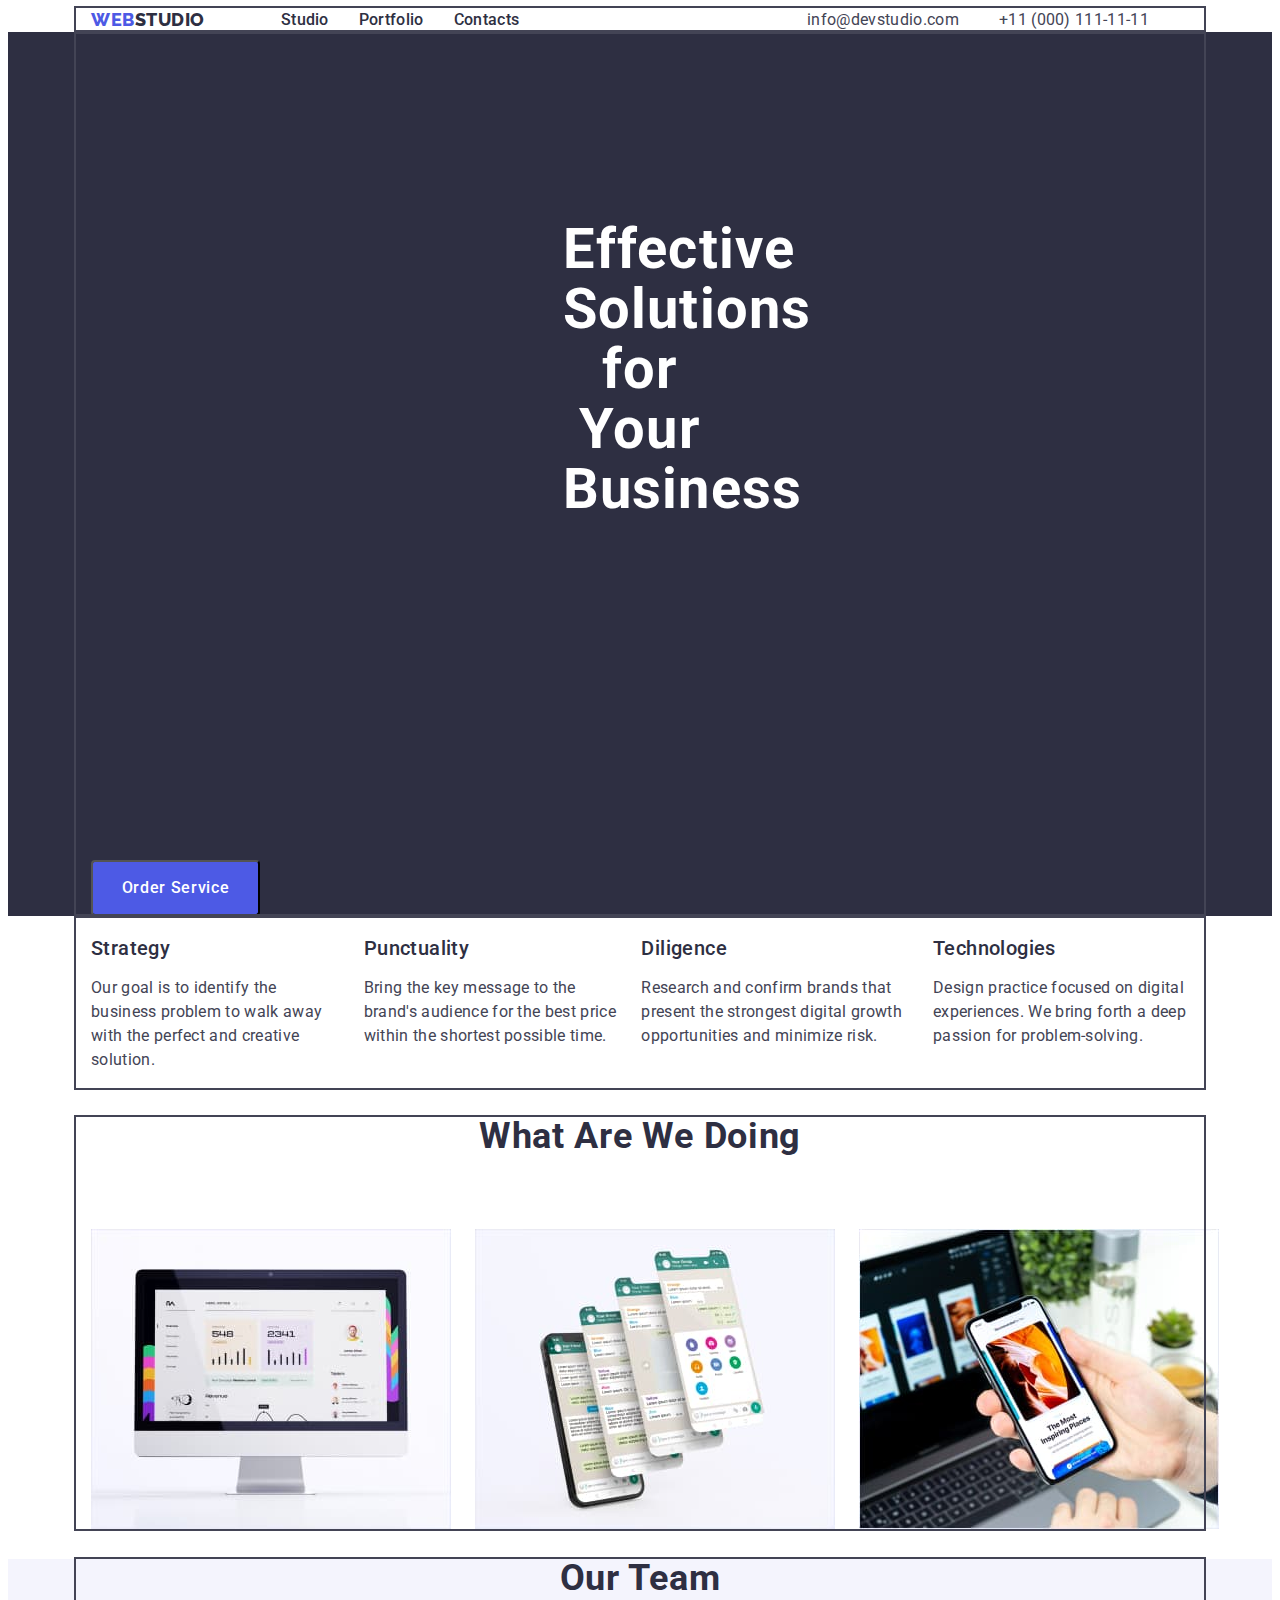
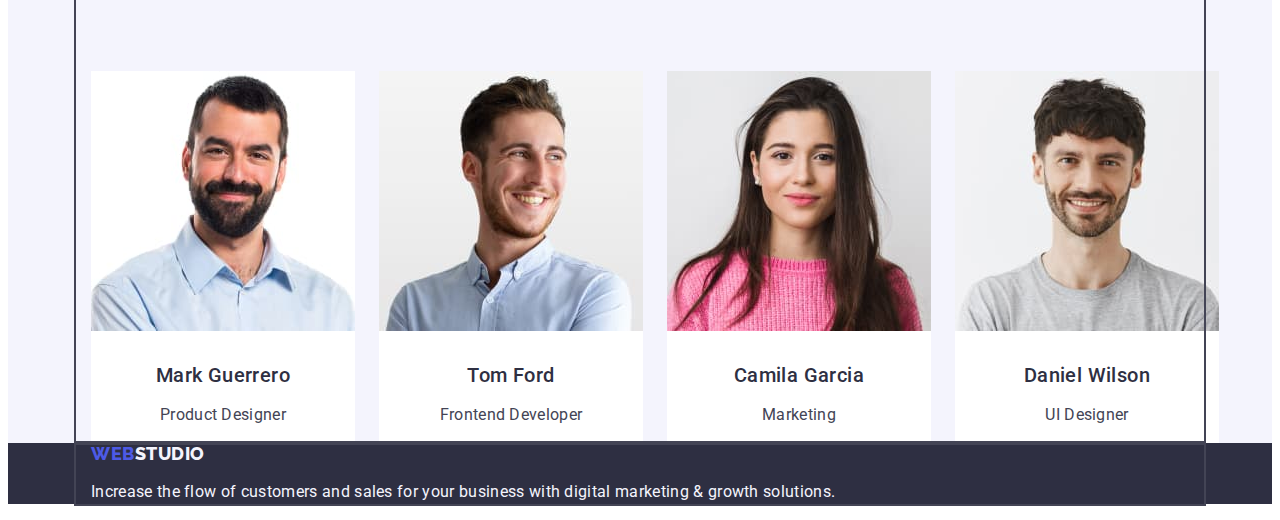
==== index.html @ ecfdef07 "hw-3" ====
<!DOCTYPE html>
<html lang="en">
  <head>
    <meta charset="UTF-8" />
    <meta http-equiv="X-UA-Compatible" content="IE=edge" />
    <meta name="viewport" content="width=device-width, initial-scale=1.0" />
    <title>webstudio</title>
    <link rel="preconnect" href="https://fonts.googleapis.com" />
    <link rel="preconnect" href="https://fonts.gstatic.com" crossorigin />
    <link
      href="https://fonts.googleapis.com/css2?family=Raleway:wght@800&family=Roboto:wght@400;500;700&display=swap"
      rel="stylesheet"
    />
    <link rel="stylesheet" href="./css/styles.css" />
  </head>
  <body>
    <header class="header">
      <div class="container header-container" style="display: flex">
        <nav style="display: flex">
          <a class="logo-left link" href="./index.html"
            >Web<span class="logo-right">Studio</span></a
          >
          <ul class="header-list list" style="display: flex">
            <li>
              <a class="navigation-link link" href="./index.html">Studio</a>
            </li>
            <li>
              <a class="navigation-link link" href="./portfolio.html"
                >Portfolio</a
              >
            </li>
            <li><a class="navigation-link link" href="">Contacts</a></li>
          </ul>
        </nav>
        <address class="mail">
          <ul class="list" style="display: flex">
            <li>
              <a class="mail-link link" href="mailto:info@devstudio.com"
                >info@devstudio.com</a
              >
            </li>
            <li>
              <a class="mail-link link" href="tel:+110001111111"
                >+11 (000) 111-11-11</a
              >
            </li>
          </ul>
        </address>
      </div>
    </header>

    <main>
      <section class="hero">
        <div class="container">
          <h1 class="hero-heading">Effective Solutions for Your Business</h1>
          <button type="button" class="hero-btn">Order Service</button>
        </div>
      </section>
      <section>
        <div class="container">
          <h2 hidden class="advantages-title">advantage</h2>
          <ul class="advantages-list list">
            <li>
              <h3 class="advantages-heading">Strategy</h3>
              <p class="advantages-text">
                Our goal is to identify the business problem to walk away with
                the perfect and creative solution.
              </p>
            </li>
            <li>
              <h3 class="advantages-heading">Punctuality</h3>
              <p class="advantages-text">
                Bring the key message to the brand's audience for the best price
                within the shortest possible time.
              </p>
            </li>
            <li>
              <h3 class="advantages-heading">Diligence</h3>
              <p class="advantages-text">
                Research and confirm brands that present the strongest digital
                growth opportunities and minimize risk.
              </p>
            </li>
            <li>
              <h3 class="advantages-heading">Technologies</h3>
              <p class="advantages-text">
                Design practice focused on digital experiences. We bring forth a
                deep passion for problem-solving.
              </p>
            </li>
          </ul>
        </div>
      </section>
      <section>
        <div class="container">
          <h2 class="product-heading">What are we doing</h2>
          <ul class="list product-list">
            <li>
              <img src="./images/img1.jpg" alt="website account" width="360" />
            </li>
            <li>
              <img src="./images/img2.jpg" alt="chat in telegram" width="360" />
            </li>
            <li>
              <img src="./images/img3.jpg" alt="mobile app" width="360" />
            </li>
          </ul>
        </div>
      </section>
      <section class="specialist-title">
        <div class="container">
          <h2 class="specialist-heading">Our Team</h2>
          <ul class="list specialist-team">
            <li class="specialist-list">
              <img src="./images/foto1.jpg" alt="Studio employee" width="264" />
              <h3 class="specialist-subheading">Mark Guerrero</h3>
              <p class="specialist-text">Product Designer</p>
            </li>
            <li class="specialist-list">
              <img src="./images/foto2.jpg" alt="Studio employee" width="264" />
              <h3 class="specialist-subheading">Tom Ford</h3>
              <p class="specialist-text">Frontend Developer</p>
            </li>
            <li class="specialist-list">
              <img src="./images/foto3.jpg" alt="Studio employee" width="264" />
              <h3 class="specialist-subheading">Camila Garcia</h3>
              <p class="specialist-text">Marketing</p>
            </li>
            <li class="specialist-list">
              <img src="./images/foto4.jpg" alt="Studio employee" width="264" />
              <h3 class="specialist-subheading">Daniel Wilson</h3>
              <p class="specialist-text">UI Designer</p>
            </li>
          </ul>
        </div>
      </section>
    </main>
    <footer class="footer">
      <div class="container">
        <a class="logo-left link" href="./index.html"
          >Web<span class="logo-right-footer">Studio</span></a
        >
        <p class="footer-text">
          Increase the flow of customers and sales for your business with
          digital marketing & growth solutions.
        </p>
      </div>
    </footer>
  </body>
</html>
---- css/styles.css ----
*{
  box-sizing: border-box;
}
:root {
  --text-color: #2e2f42;
  --second-text-color: #4d5ae5;
  --body-text-color: #434455;
  --white-color: #ffffff;
  --second-white-color: #f4f4fd;
  --link-color: #404bbf;
}

body {
  font-family: "Roboto", sans-serif;
  color: #434455;
  background-color: var(--white-color);
}

p, h1, h2, h3, {
  margin: 0;
}

ul, ol{
  margin: 0;
  padding: 0;
}

img{
  display: block;
}


.list {
  list-style: none;
}

.link {
  text-decoration: none;
}

.container{
width: 1128px;
padding-left: 15px;
padding-right: 15px;
margin: 0 auto;
outline: 2px solid;
}

.header-container{
  display: flex;
}

.logo-left {
  font-family: "Raleway", sans-serif;
  font-weight: 800;
  font-size: 18px;
  line-height: 1.17;
  display: flex;
  align-items: center;
  letter-spacing: 0.03em;
  text-transform: uppercase;
  color: var(--second-text-color);
  margin-right: 76px;
}

.logo-right {
  font-family: "Raleway", sans-serif;
  font-weight: 800;
  font-size: 18px;
  line-height: 1.17;
  display: flex;
  align-items: center;
  letter-spacing: 0.03em;
  text-transform: uppercase;
  color: var(--text-color);
}

.header-list{
gap: 30px;

}

.navigation-link {
  font-weight: 500;
  font-size: 16px;
  line-height: 1.5;
  letter-spacing: 0.02em;
  color: var(--text-color);
  
}

.navigation-link:focus,
.navigation-link:hover {
  color: var(--link-color);
}

.mail {
  font-style: normal;
  margin-left: auto;
}

.mail-link {
  font-weight: 400;
  font-size: 16px;
  line-height: 1.5;
  letter-spacing: 0.02em;
  color: var(--text-color-body);
  margin-right: 40px;
}

.mail-link:hover,
.mail-link:focus {
  color: var(--link-color);
}

.phone {
  font-weight: 400;
  font-size: 16px;
  line-height: 1.5;
  letter-spacing: 0.02em;
}
.hero {
  background-color: var(--text-color);
}

.hero-heading {
  font-size: 56px;
  line-height: 1.07;
  text-align: center;
  letter-spacing: 0.02em;
  color: var(--white-color);
  margin: 0 auto;
  margin-bottom: 48px;
  padding: 188px 472px 292px;

}

.hero-btn {
  width: 169px;
  height: 56px;
  font-family: inherit;
  font-weight: 500;
  font-size: 16px;
  line-height: 1.5;
  letter-spacing: 0.04em;
  color: var(--white-color);
  align-items: center;
  background: var(--second-text-color);
  cursor: pointer;
  border-radius: 4px;
}

.hero-btn:hover,
.hero-btn:focus {
  background: var(--link-color);
}

.advantages-title {
}

.advantages-list{
  display: flex;
  gap: 24px;
}

.advantages-heading {
  font-weight: 500;
  font-size: 20px;
  line-height: 1.2;
  letter-spacing: 0.02em;
  color: var(--text-color);
  margin-bottom: 8px;
}

.advantages-text {
  font-size: 16px;
  line-height: 1.5;
  letter-spacing: 0.02em;
}

.product-list{
  display: flex;
  gap: 24px;
}

.product-heading {
  font-size: 36px;
  line-height: 1.11;
  text-align: center;
  letter-spacing: 0.02em;
  text-transform: capitalize;
  color: var(--text-color);
  margin-bottom: 72px;
}

.specialist-title {
  background-color: var(--second-white-color);
}

.specialist-team {
  display: flex;
  gap: 24px;
}

.specialist-heading {
  font-size: 36px;
  line-height: 1.11;
  text-align: center;
  letter-spacing: 0.02em;
  text-transform: capitalize;
  color: var(--text-color);
  margin-bottom: 72px;
  background-color: var(--second-white-color);
}

.specialist-list {
  background-color: var(--white-color);
}

.specialist-subheading {
  font-weight: 500;
  font-size: 20px;
  line-height: 1.2;
  text-align: center;
  letter-spacing: 0.02em;
  color: var(--text-color);
  margin-top: 32px;
  margin-bottom: 8px;
}

.specialist-text {
  font-size: 16px;
  line-height: 1.5;
  text-align: center;
  letter-spacing: 0.02em;
}

.footer {
  background-color: var(--text-color);
}

.footer-text {
  font-size: 16px;
  line-height: 1.5;
  letter-spacing: 0.02em;
  color: var(--second-white-color);
  margin-top: 16px;
}

.list-btn {
  font-family: inherit;
  font-weight: 500;
  font-size: 16px;
  line-height: 1.5;
  display: flex;
  align-items: center;
  text-align: center;
  letter-spacing: 0.04em;
  color: var(--second-text-color);
  background: var(--second-white-color);
  cursor: pointer;
  margin-bottom: 72px;
}

.list-btn:hover,
.list-btn:focus {
  background: var(--link-color);
  color: var(--white-color);
}

.gallery-list{
  display: flex;
  flex-wrap: wrap;
  gap: 24px;

}
.gallery-heading {
  font-weight: 500;
  font-size: 20px;
  line-height: 1.2;
  letter-spacing: 0.02em;
  color: var(--text-color);
  margin-top: 32px;
  margin-bottom: 8px;
}

.gallery-text {
  font-size: 16px;
  line-height: 24px;
  letter-spacing: 0.02em;
  color: var(--body-text-color);
}

.logo-right-footer {
  font-family: "Raleway", sans-serif;
  font-weight: 800;
  font-size: 18px;
  line-height: 1.17;
  display: flex;
  align-items: center;
  letter-spacing: 0.03em;
  color: var(--second-white-color);
}
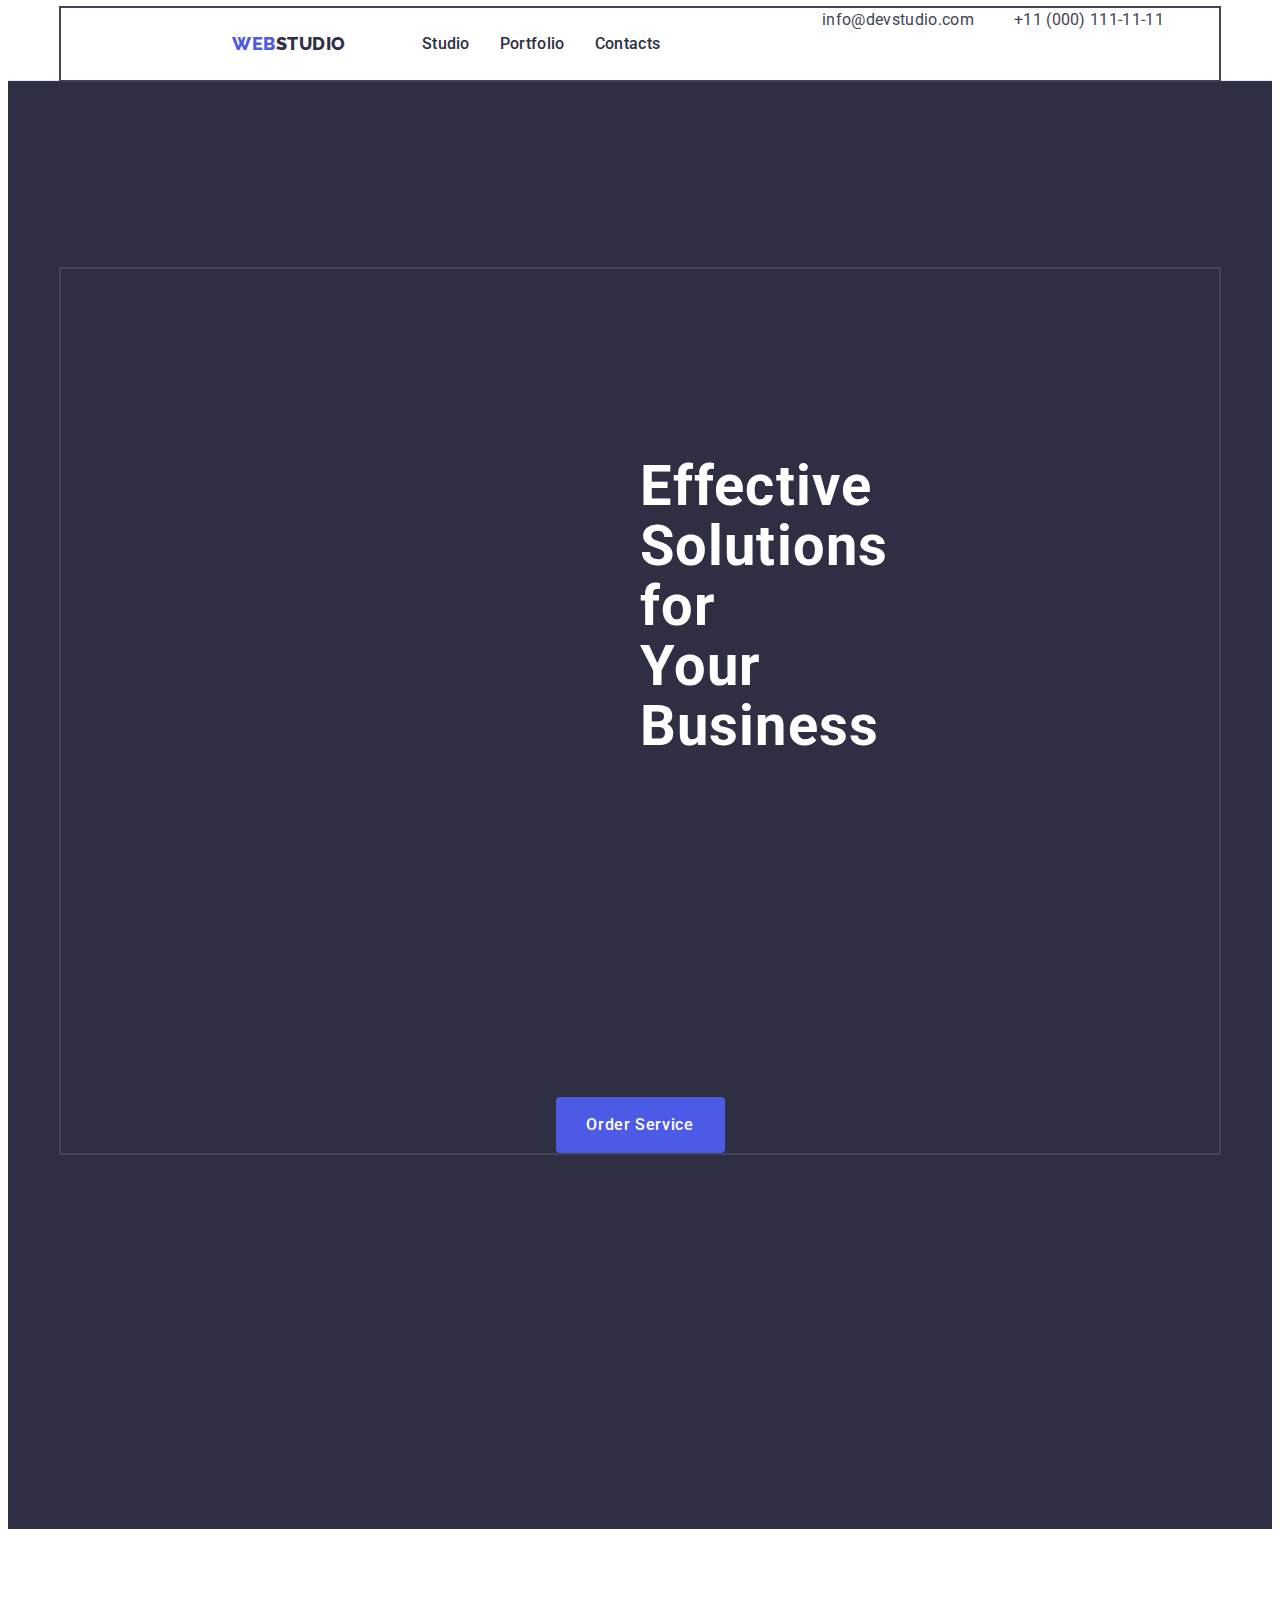
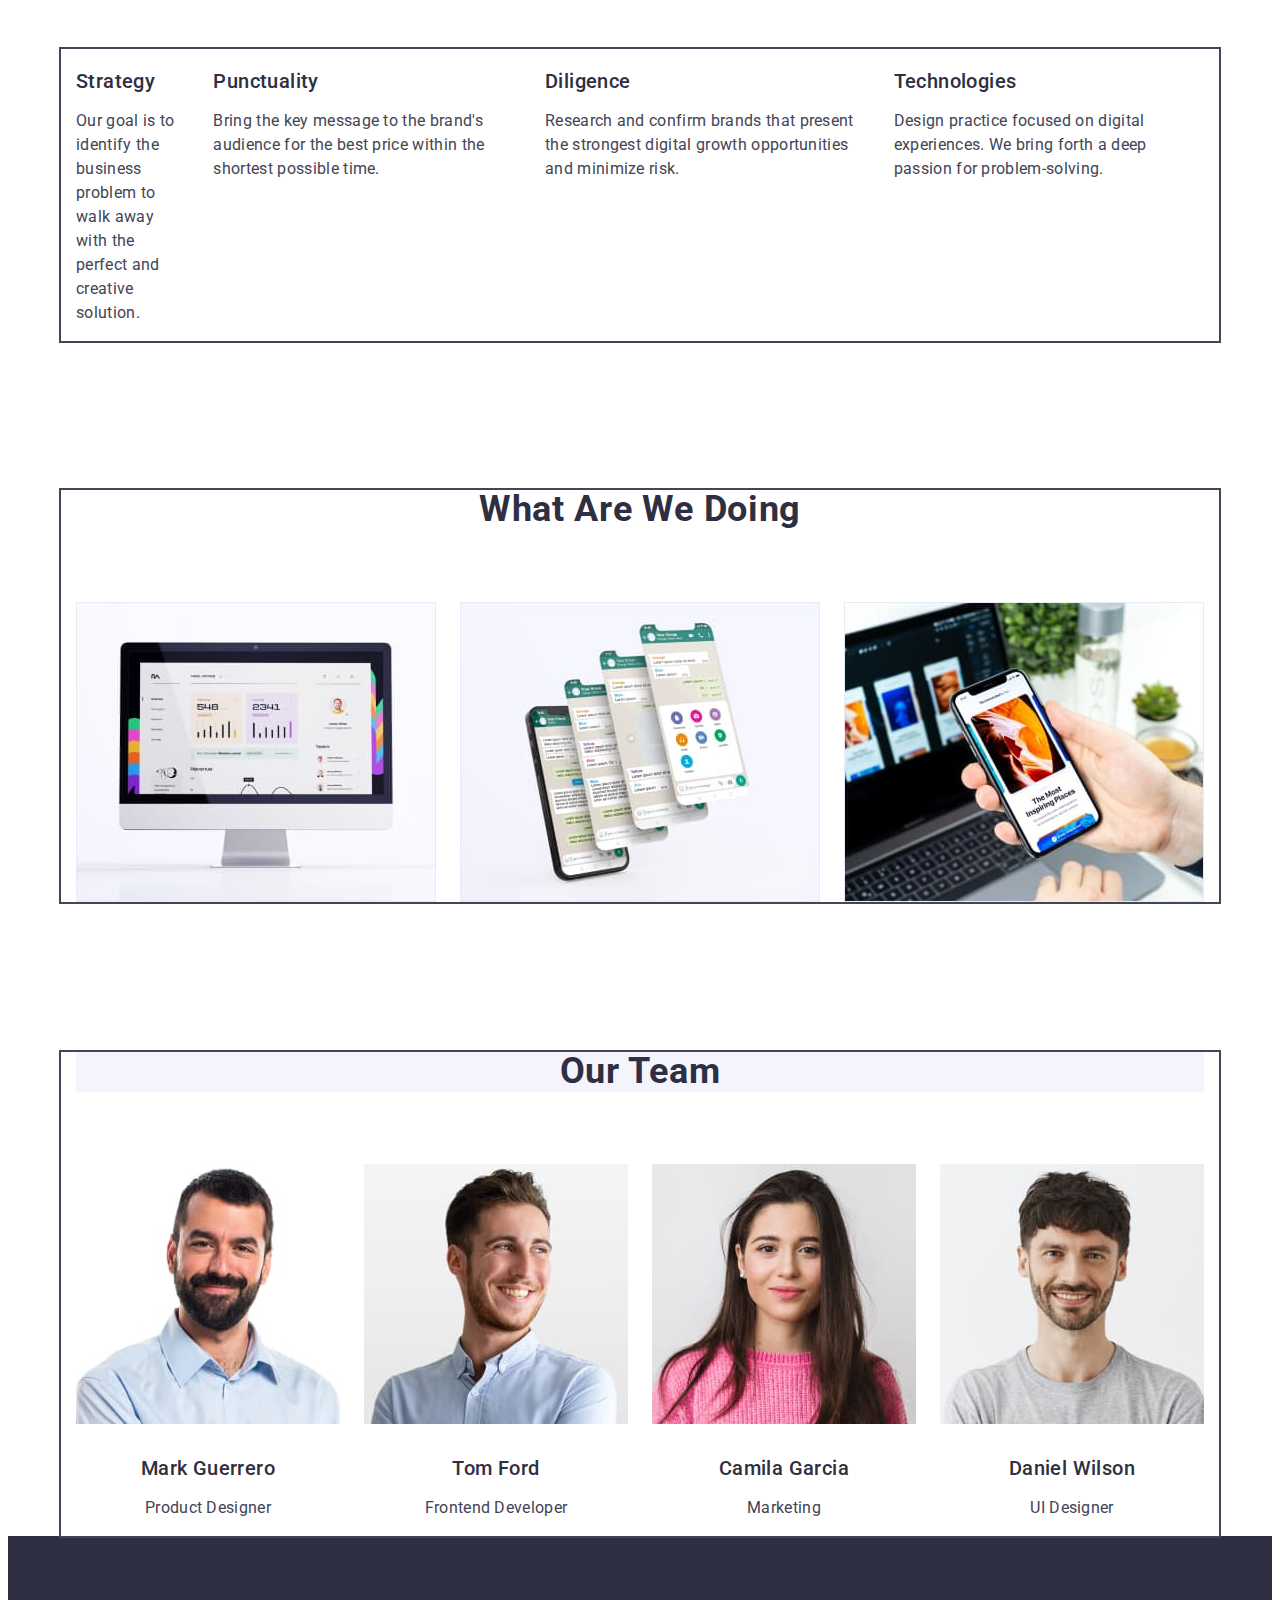
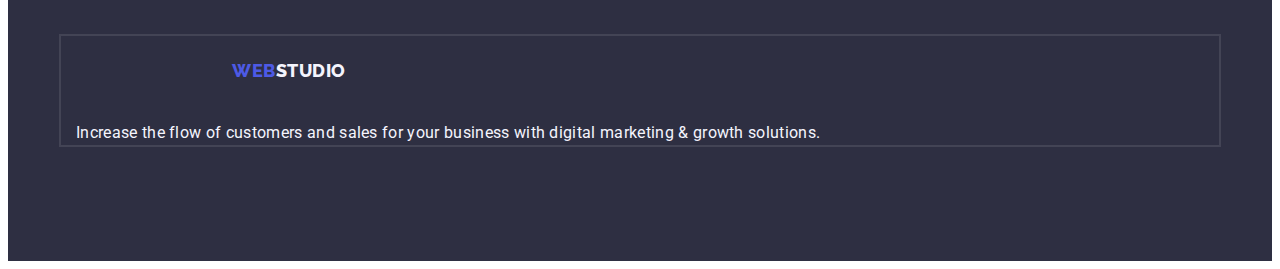
==== commit dc801724: "update hw3" ====
--- a/index.html
+++ b/index.html
@@ -4,19 +4,26 @@
     <meta charset="UTF-8" />
     <meta http-equiv="X-UA-Compatible" content="IE=edge" />
     <meta name="viewport" content="width=device-width, initial-scale=1.0" />
-    <title>webstudio</title>
+    <title>Webstudio</title>
     <link rel="preconnect" href="https://fonts.googleapis.com" />
     <link rel="preconnect" href="https://fonts.gstatic.com" crossorigin />
     <link
       href="https://fonts.googleapis.com/css2?family=Raleway:wght@800&family=Roboto:wght@400;500;700&display=swap"
       rel="stylesheet"
     />
+    <link
+      rel="stylesheet"
+      href="https://cdnjs.cloudflare.com/ajax/libs/modern-normalize/2.0.0/modern-normalize.min.css"
+      integrity="sha512-4xo8blKMVCiXpTaLzQSLSw3KFOVPWhm/TRtuPVc4WG6kUgjH6J03IBuG7JZPkcWMxJ5huwaBpOpnwYElP/m6wg=="
+      crossorigin="anonymous"
+      referrerpolicy="no-referrer"
+    />
     <link rel="stylesheet" href="./css/styles.css" />
   </head>
   <body>
     <header class="header">
       <div class="container header-container" style="display: flex">
-        <nav style="display: flex">
+        <nav class="navigation" style="display: flex">
           <a class="logo-left link" href="./index.html"
             >Web<span class="logo-right">Studio</span></a
           >
@@ -56,11 +63,11 @@
           <button type="button" class="hero-btn">Order Service</button>
         </div>
       </section>
-      <section>
+      <section class="advantages">
         <div class="container">
-          <h2 hidden class="advantages-title">advantage</h2>
+          <h2 hidden>advantage</h2>
           <ul class="advantages-list list">
-            <li>
+            <li class="advantages-title">
               <h3 class="advantages-heading">Strategy</h3>
               <p class="advantages-text">
                 Our goal is to identify the business problem to walk away with
@@ -91,11 +98,11 @@
           </ul>
         </div>
       </section>
-      <section>
+      <section class="product">
         <div class="container">
           <h2 class="product-heading">What are we doing</h2>
           <ul class="list product-list">
-            <li>
+            <li class="product-item">
               <img src="./images/img1.jpg" alt="website account" width="360" />
             </li>
             <li>
--- a/css/styles.css
+++ b/css/styles.css
@@ -1,6 +1,7 @@
-*{
+* {
   box-sizing: border-box;
 }
+
 :root {
   --text-color: #2e2f42;
   --second-text-color: #4d5ae5;
@@ -37,15 +38,18 @@
 .link {
   text-decoration: none;
 }
+.header{
+  border-bottom: 1px solid #e7e9fc;
+}
 
 .container{
-width: 1128px;
+width: 1158px;
 padding-left: 15px;
 padding-right: 15px;
 margin: 0 auto;
 outline: 2px solid;
 }
-
+ 
 .header-container{
   display: flex;
 }
@@ -61,6 +65,7 @@
   text-transform: uppercase;
   color: var(--second-text-color);
   margin-right: 76px;
+  padding: 24px 0 24px 156px;
 }
 
 .logo-right {
@@ -76,17 +81,21 @@
 }
 
 .header-list{
-gap: 30px;
-
-}
-
+  gap: 30px;
+  margin-left: 74;
+  padding: 24px 0;
+
+}
+
+.navigation{
+  align-items: center
+}
 .navigation-link {
   font-weight: 500;
   font-size: 16px;
   line-height: 1.5;
   letter-spacing: 0.02em;
   color: var(--text-color);
-  
 }
 
 .navigation-link:focus,
@@ -121,6 +130,7 @@
 }
 .hero {
   background-color: var(--text-color);
+  padding: 188px 0;
 }
 
 .hero-heading {
@@ -132,6 +142,7 @@
   margin: 0 auto;
   margin-bottom: 48px;
   padding: 188px 472px 292px;
+  max-width: 496px;
 
 }
 
@@ -148,14 +159,22 @@
   background: var(--second-text-color);
   cursor: pointer;
   border-radius: 4px;
+  display: block;
+  margin: 0 auto;
+  margin-bottom: 188px;
+  min-width: 169px;
+  border: none;
 }
 
 .hero-btn:hover,
 .hero-btn:focus {
   background: var(--link-color);
 }
-
+.advantages{
+  padding: 120px 0;
+}
 .advantages-title {
+  width: calc((100% - 72px) / 4);
 }
 
 .advantages-list{
@@ -181,6 +200,10 @@
 .product-list{
   display: flex;
   gap: 24px;
+}
+
+.product{
+  padding-bottom: 120px
 }
 
 .product-heading {
@@ -193,6 +216,8 @@
   margin-bottom: 72px;
 }
 
+.
+
 .specialist-title {
   background-color: var(--second-white-color);
 }
@@ -237,6 +262,7 @@
 
 .footer {
   background-color: var(--text-color);
+  padding: 100px 0;
 }
 
 .footer-text {
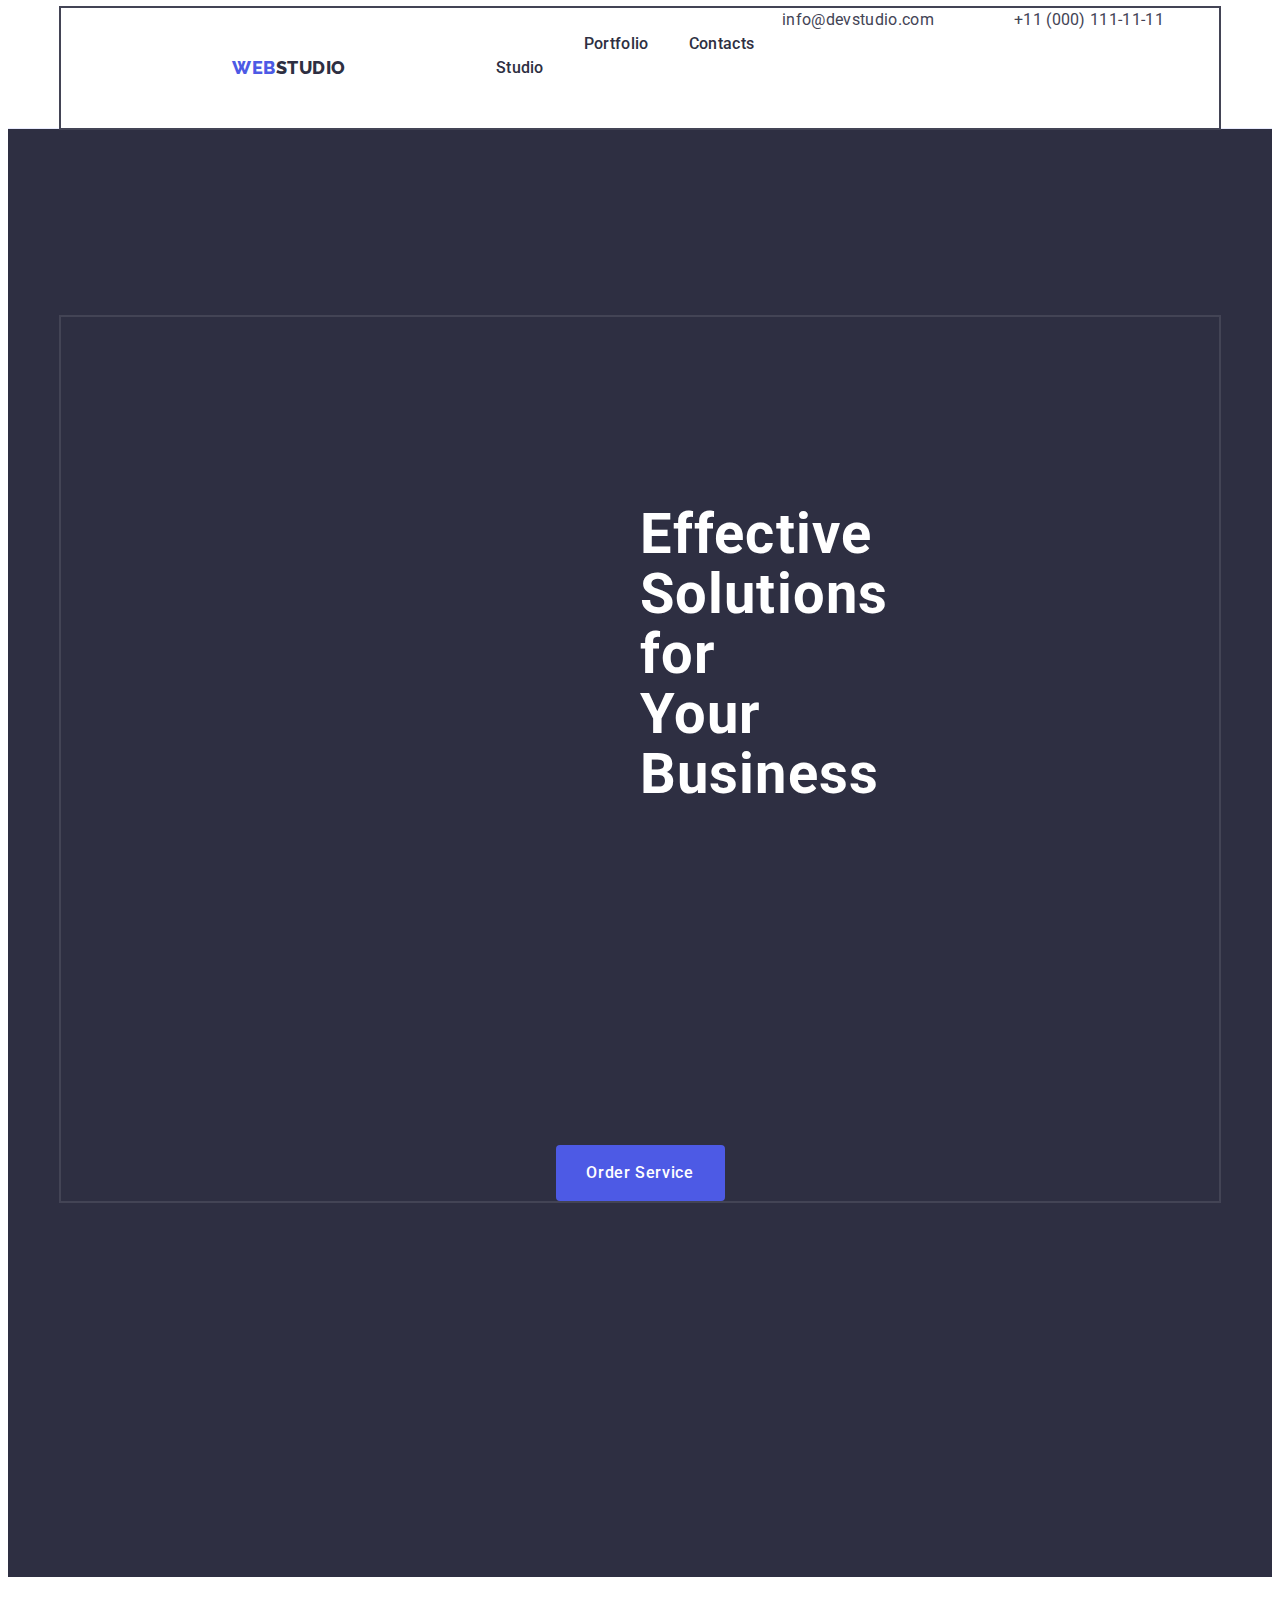
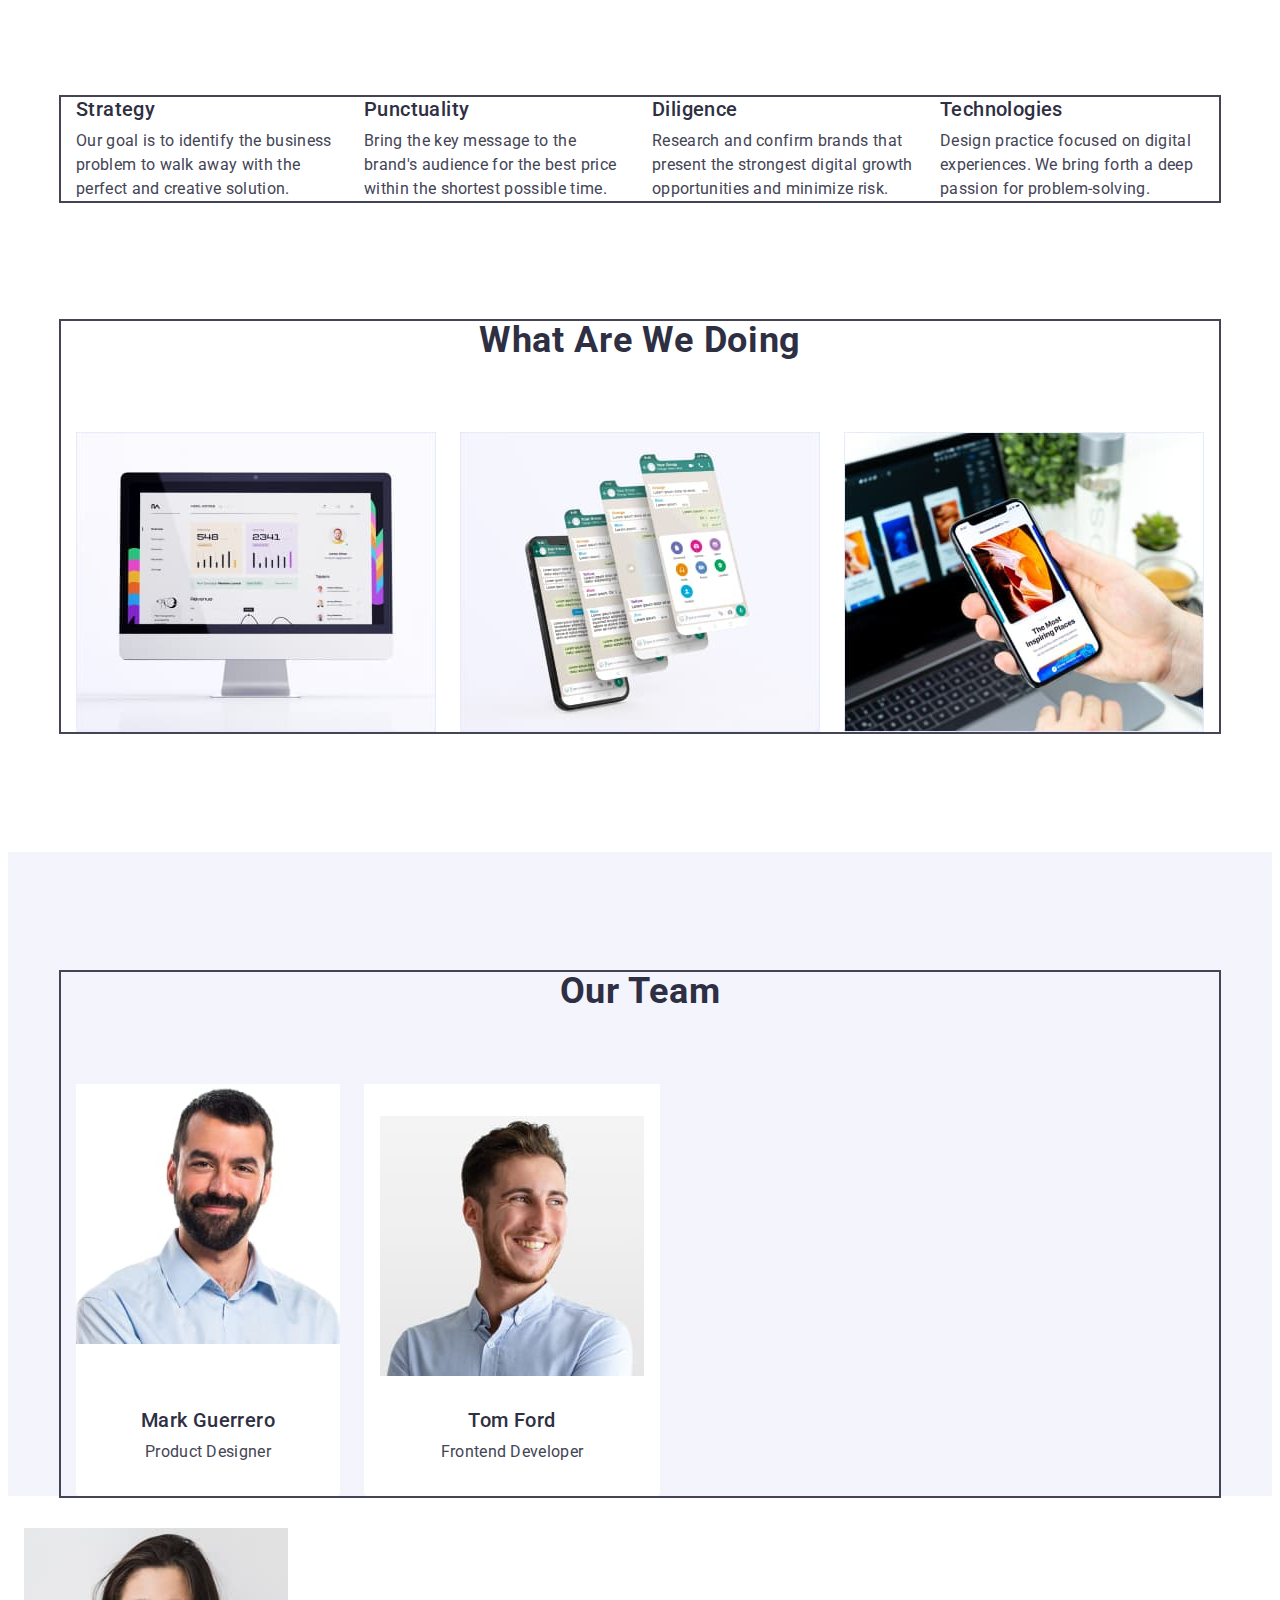
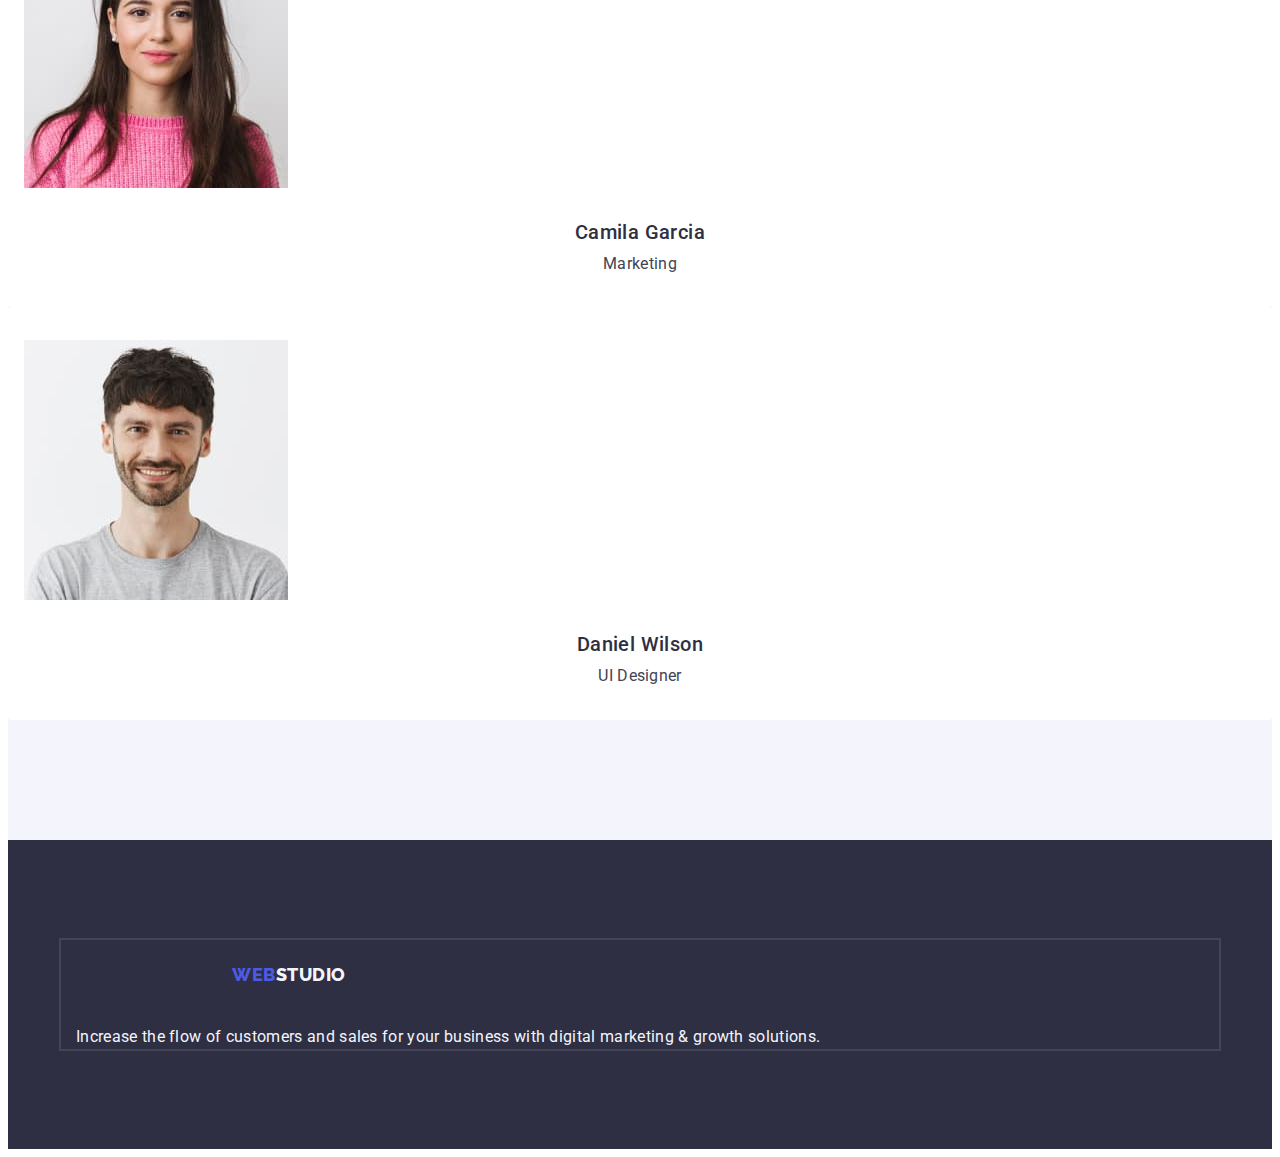
==== commit 08bb2a8c: "update wh3" ====
--- a/index.html
+++ b/index.html
@@ -28,7 +28,7 @@
             >Web<span class="logo-right">Studio</span></a
           >
           <ul class="header-list list" style="display: flex">
-            <li>
+            <li class="header-link">
               <a class="navigation-link link" href="./index.html">Studio</a>
             </li>
             <li>
@@ -40,7 +40,7 @@
           </ul>
         </nav>
         <address class="mail">
-          <ul class="list" style="display: flex">
+          <ul class="adress-list list " style="display: flex">
             <li>
               <a class="mail-link link" href="mailto:info@devstudio.com"
                 >info@devstudio.com</a
@@ -74,21 +74,21 @@
                 the perfect and creative solution.
               </p>
             </li>
-            <li>
+            <li class="advantages-title">
               <h3 class="advantages-heading">Punctuality</h3>
               <p class="advantages-text">
                 Bring the key message to the brand's audience for the best price
                 within the shortest possible time.
               </p>
             </li>
-            <li>
+            <li class="advantages-title">
               <h3 class="advantages-heading">Diligence</h3>
               <p class="advantages-text">
                 Research and confirm brands that present the strongest digital
                 growth opportunities and minimize risk.
               </p>
             </li>
-            <li>
+            <li class="advantages-title">
               <h3 class="advantages-heading">Technologies</h3>
               <p class="advantages-text">
                 Design practice focused on digital experiences. We bring forth a
@@ -105,10 +105,10 @@
             <li class="product-item">
               <img src="./images/img1.jpg" alt="website account" width="360" />
             </li>
-            <li>
+            <li class="product-item">
               <img src="./images/img2.jpg" alt="chat in telegram" width="360" />
             </li>
-            <li>
+            <li class="product-item">
               <img src="./images/img3.jpg" alt="mobile app" width="360" />
             </li>
           </ul>
@@ -120,23 +120,32 @@
           <ul class="list specialist-team">
             <li class="specialist-list">
               <img src="./images/foto1.jpg" alt="Studio employee" width="264" />
-              <h3 class="specialist-subheading">Mark Guerrero</h3>
-              <p class="specialist-text">Product Designer</p>
+              <div class="specialist-container">
+                <h3 class="specialist-subheading">Mark Guerrero</h3>
+                <p class="specialist-text">Product Designer</p>
+              </div>
             </li>
             <li class="specialist-list">
-              <img src="./images/foto2.jpg" alt="Studio employee" width="264" />
-              <h3 class="specialist-subheading">Tom Ford</h3>
-              <p class="specialist-text">Frontend Developer</p>
+              <div class="specialist-container">
+                <img src="./images/foto2.jpg" alt="Studio employee" width="264" />
+                <h3 class="specialist-subheading">Tom Ford</h3>
+                <p class="specialist-text">Frontend Developer</p>
+              </div>
             </li>
+            </div>
             <li class="specialist-list">
-              <img src="./images/foto3.jpg" alt="Studio employee" width="264" />
-              <h3 class="specialist-subheading">Camila Garcia</h3>
-              <p class="specialist-text">Marketing</p>
-            </li>
+              <div class="specialist-container">
+                <img src="./images/foto3.jpg" alt="Studio employee" width="264" />
+                <h3 class="specialist-subheading">Camila Garcia</h3>
+                <p class="specialist-text">Marketing</p>
+              </div> 
+          </li>
             <li class="specialist-list">
-              <img src="./images/foto4.jpg" alt="Studio employee" width="264" />
-              <h3 class="specialist-subheading">Daniel Wilson</h3>
-              <p class="specialist-text">UI Designer</p>
+              <div class="specialist-container">
+                <img src="./images/foto4.jpg" alt="Studio employee" width="264" />
+                <h3 class="specialist-subheading">Daniel Wilson</h3>
+                <p class="specialist-text">UI Designer</p>
+              </div>
             </li>
           </ul>
         </div>
--- a/css/styles.css
+++ b/css/styles.css
@@ -17,19 +17,22 @@
   background-color: var(--white-color);
 }
 
-p, h1, h2, h3, {
+p,
+h1,
+h2,
+h3 {
   margin: 0;
 }
 
-ul, ol{
+ul,
+ol {
   margin: 0;
   padding: 0;
 }
 
-img{
+img {
   display: block;
 }
-
 
 .list {
   list-style: none;
@@ -38,19 +41,20 @@
 .link {
   text-decoration: none;
 }
-.header{
+
+.header {
   border-bottom: 1px solid #e7e9fc;
 }
 
-.container{
-width: 1158px;
-padding-left: 15px;
-padding-right: 15px;
-margin: 0 auto;
-outline: 2px solid;
-}
- 
-.header-container{
+.container {
+  width: 1158px;
+  padding-left: 15px;
+  padding-right: 15px;
+  margin: 0 auto;
+  outline: 2px solid;
+}
+
+.header-container {
   display: flex;
 }
 
@@ -80,15 +84,18 @@
   color: var(--text-color);
 }
 
-.header-list{
-  gap: 30px;
-  margin-left: 74;
+.header-link {
   padding: 24px 0;
-
-}
-
-.navigation{
-  align-items: center
+}
+
+.header-list {
+  gap: 40px;
+  margin-left: 74px;
+  padding: 24px 0;
+}
+
+.navigation {
+  align-items: center;
 }
 .navigation-link {
   font-weight: 500;
@@ -101,6 +108,10 @@
 .navigation-link:focus,
 .navigation-link:hover {
   color: var(--link-color);
+}
+
+.adress-list {
+  gap: 40px;
 }
 
 .mail {
@@ -143,7 +154,6 @@
   margin-bottom: 48px;
   padding: 188px 472px 292px;
   max-width: 496px;
-
 }
 
 .hero-btn {
@@ -170,14 +180,14 @@
 .hero-btn:focus {
   background: var(--link-color);
 }
-.advantages{
+.advantages {
   padding: 120px 0;
 }
 .advantages-title {
   width: calc((100% - 72px) / 4);
 }
 
-.advantages-list{
+.advantages-list {
   display: flex;
   gap: 24px;
 }
@@ -197,13 +207,13 @@
   letter-spacing: 0.02em;
 }
 
-.product-list{
+.product-list {
   display: flex;
   gap: 24px;
 }
 
-.product{
-  padding-bottom: 120px
+.product {
+  padding-bottom: 120px;
 }
 
 .product-heading {
@@ -216,10 +226,13 @@
   margin-bottom: 72px;
 }
 
-.
+.product-item {
+  width: calc((100% - 48px) / 3);
+}
 
 .specialist-title {
   background-color: var(--second-white-color);
+  padding: 120px 0;
 }
 
 .specialist-team {
@@ -240,6 +253,11 @@
 
 .specialist-list {
   background-color: var(--white-color);
+  border-radius: 0px 0px 4px 4px;
+}
+
+.specialist-container {
+  padding: 32px 16px;
 }
 
 .specialist-subheading {
@@ -251,6 +269,7 @@
   color: var(--text-color);
   margin-top: 32px;
   margin-bottom: 8px;
+  text-align: center;
 }
 
 .specialist-text {
@@ -258,6 +277,7 @@
   line-height: 1.5;
   text-align: center;
   letter-spacing: 0.02em;
+  text-align: center;
 }
 
 .footer {
@@ -294,11 +314,10 @@
   color: var(--white-color);
 }
 
-.gallery-list{
+.gallery-list {
   display: flex;
   flex-wrap: wrap;
   gap: 24px;
-
 }
 .gallery-heading {
   font-weight: 500;
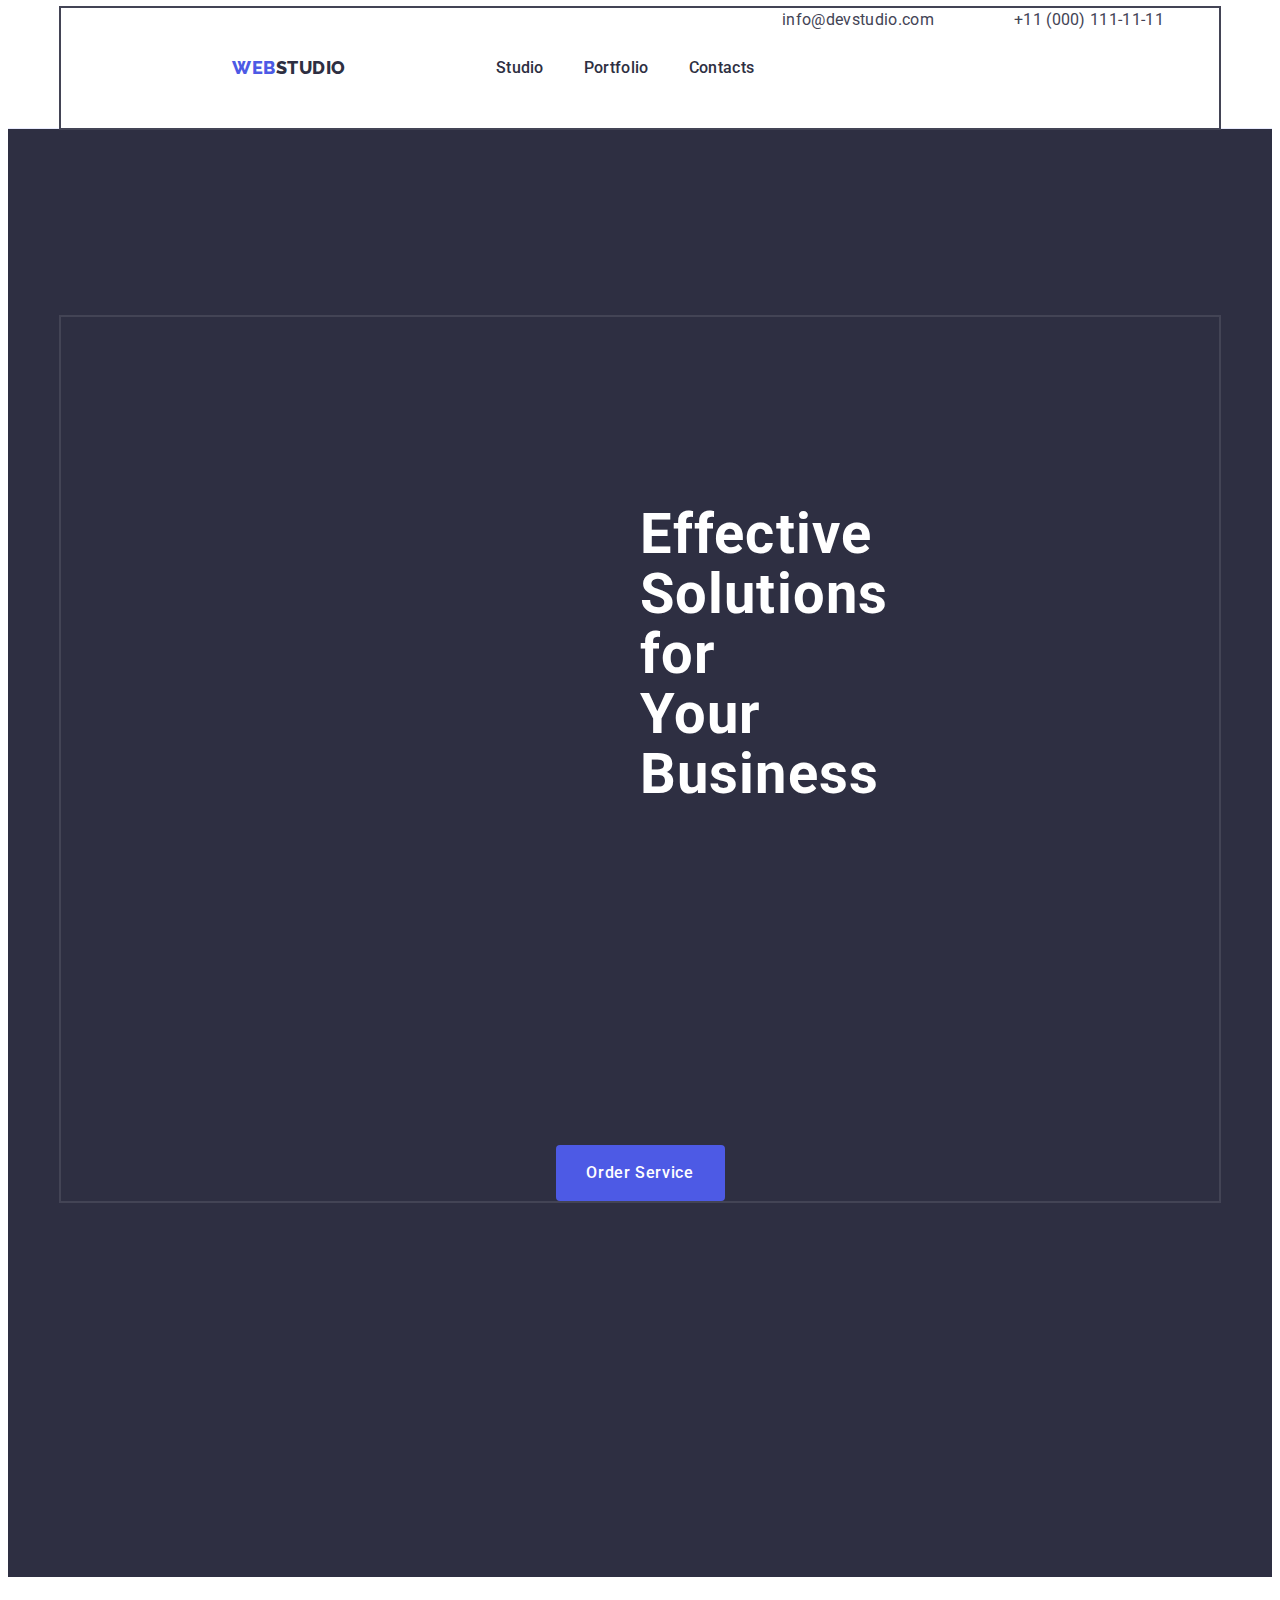
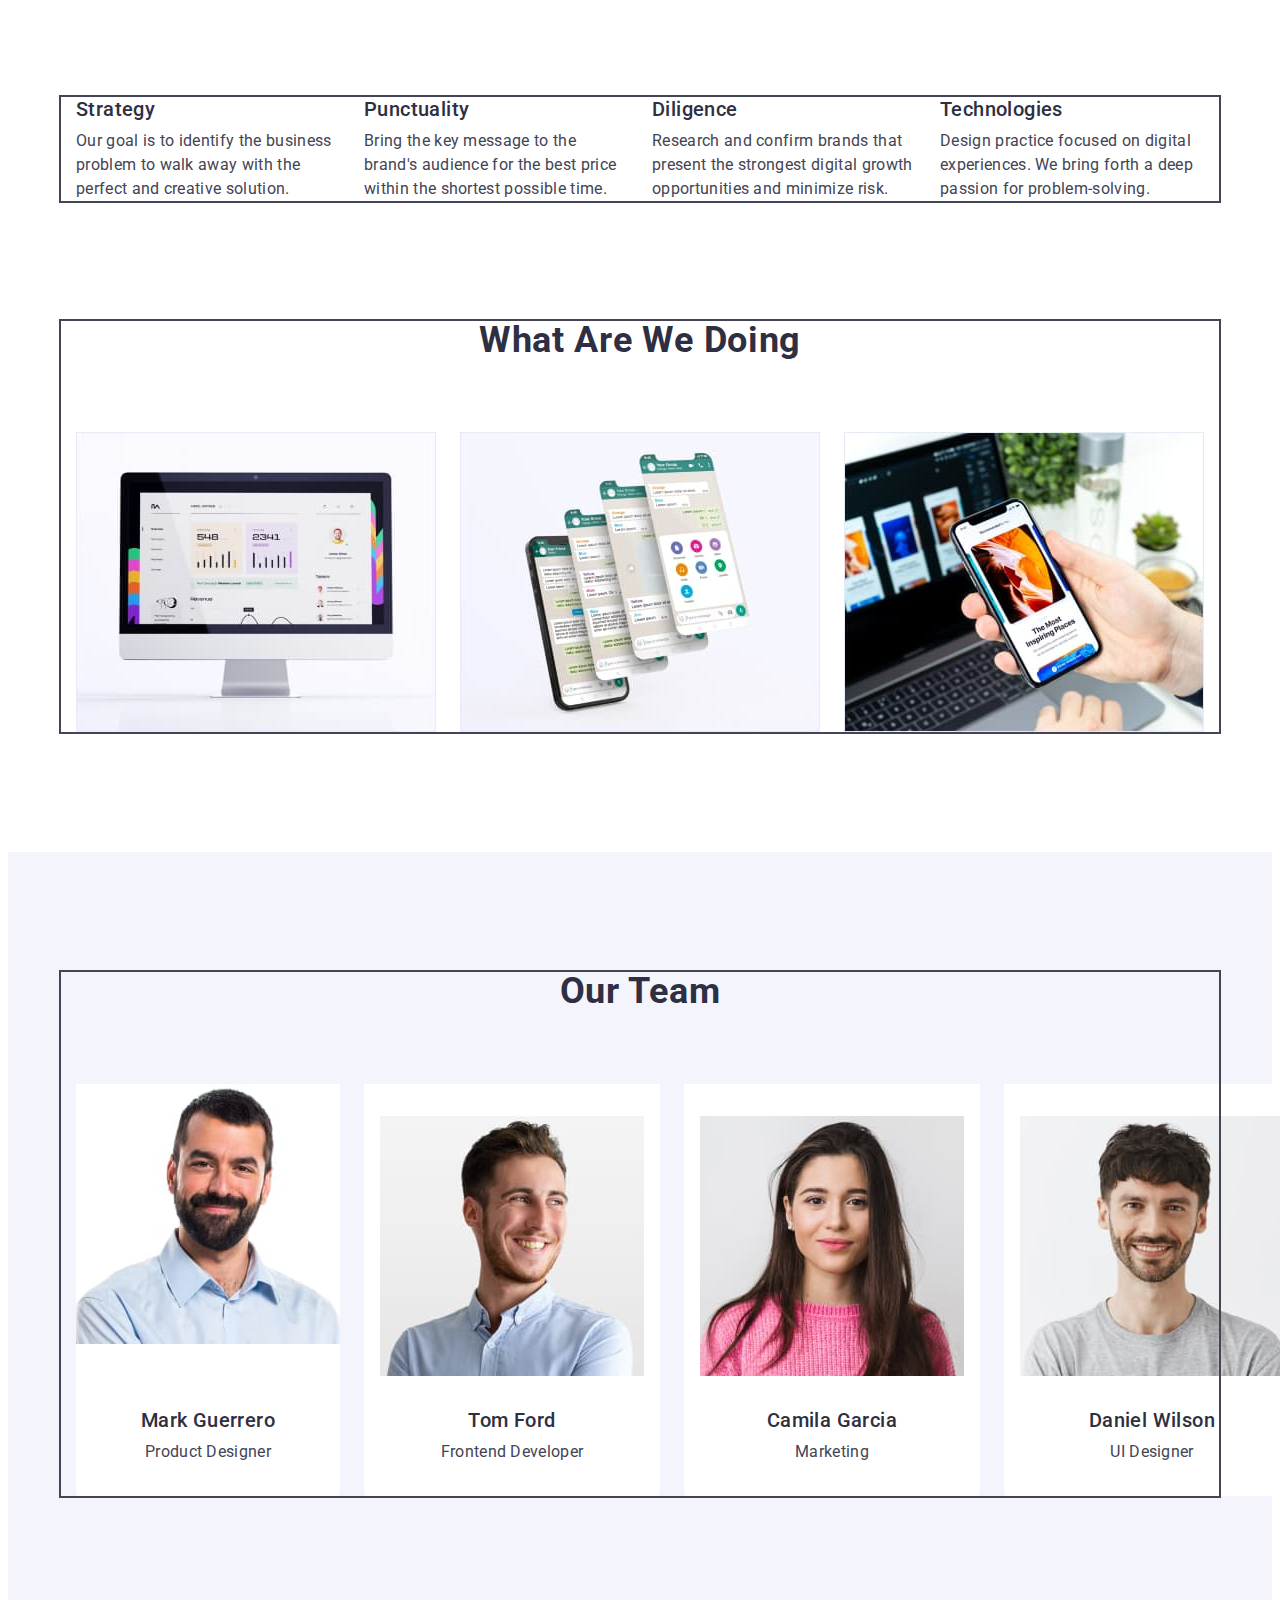
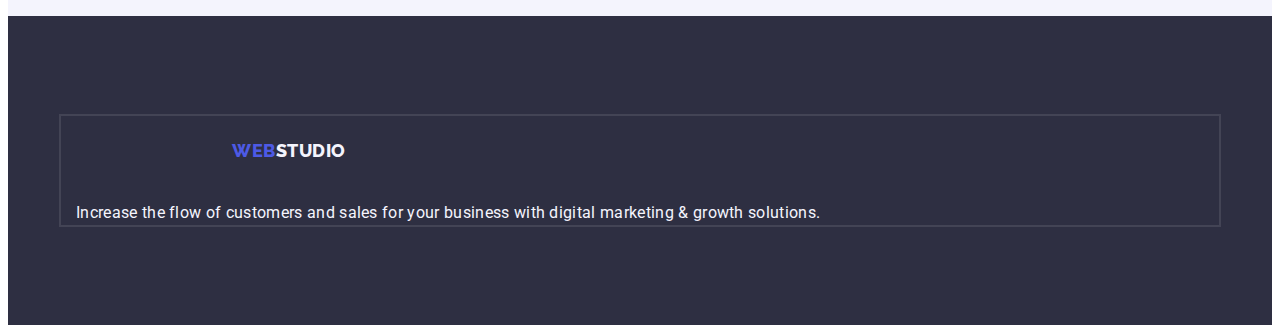
==== commit 36211488: "update hw3" ====
--- a/index.html
+++ b/index.html
@@ -31,12 +31,12 @@
             <li class="header-link">
               <a class="navigation-link link" href="./index.html">Studio</a>
             </li>
-            <li>
+            <li class="header-link">
               <a class="navigation-link link" href="./portfolio.html"
                 >Portfolio</a
               >
             </li>
-            <li><a class="navigation-link link" href="">Contacts</a></li>
+            <li class="header-link"><a class="navigation-link link" href="">Contacts</a></li>
           </ul>
         </nav>
         <address class="mail">
@@ -132,7 +132,6 @@
                 <p class="specialist-text">Frontend Developer</p>
               </div>
             </li>
-            </div>
             <li class="specialist-list">
               <div class="specialist-container">
                 <img src="./images/foto3.jpg" alt="Studio employee" width="264" />
--- a/css/styles.css
+++ b/css/styles.css
@@ -85,6 +85,7 @@
 }
 
 .header-link {
+  padding: 24px 0;
   padding: 24px 0;
 }
 
@@ -319,6 +320,12 @@
   flex-wrap: wrap;
   gap: 24px;
 }
+
+.gallery-container{
+  padding: 32px 16px;
+  border: 1px solid #e7e9fc
+}
+
 .gallery-heading {
   font-weight: 500;
   font-size: 20px;
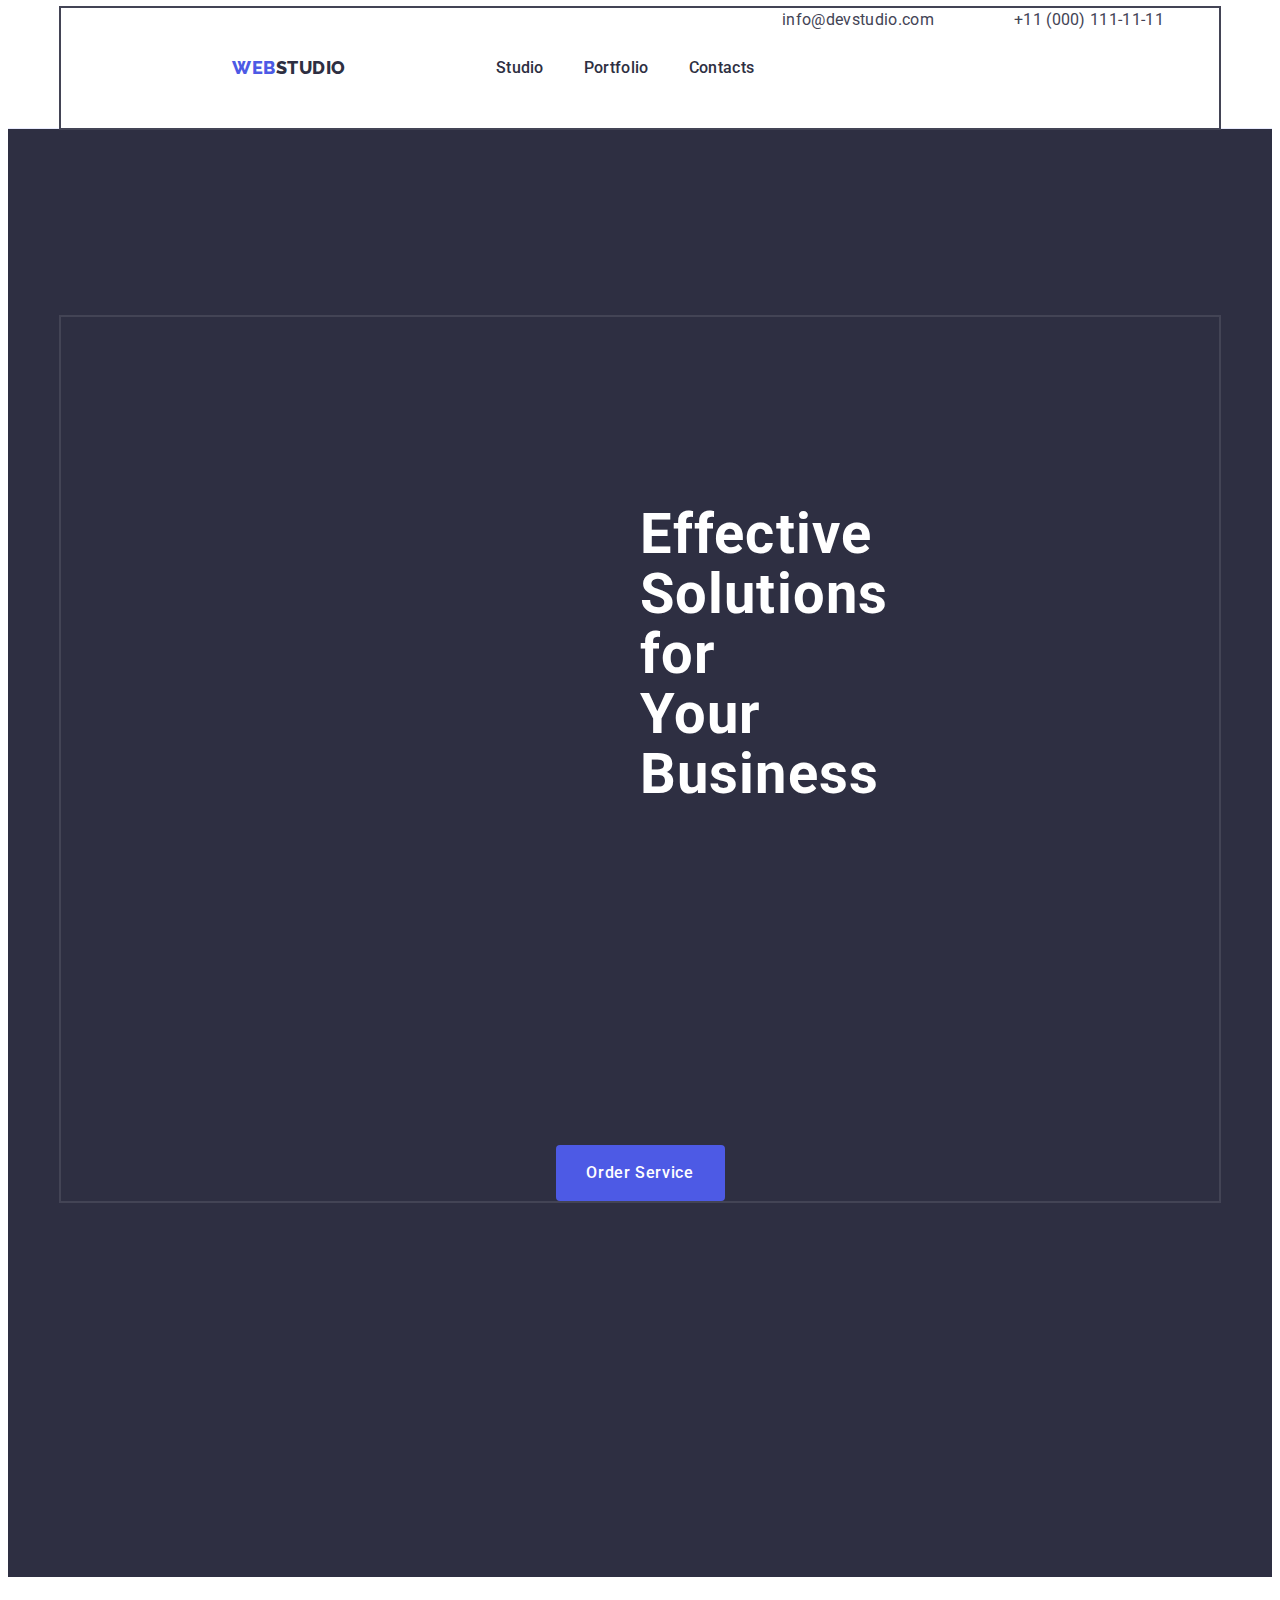
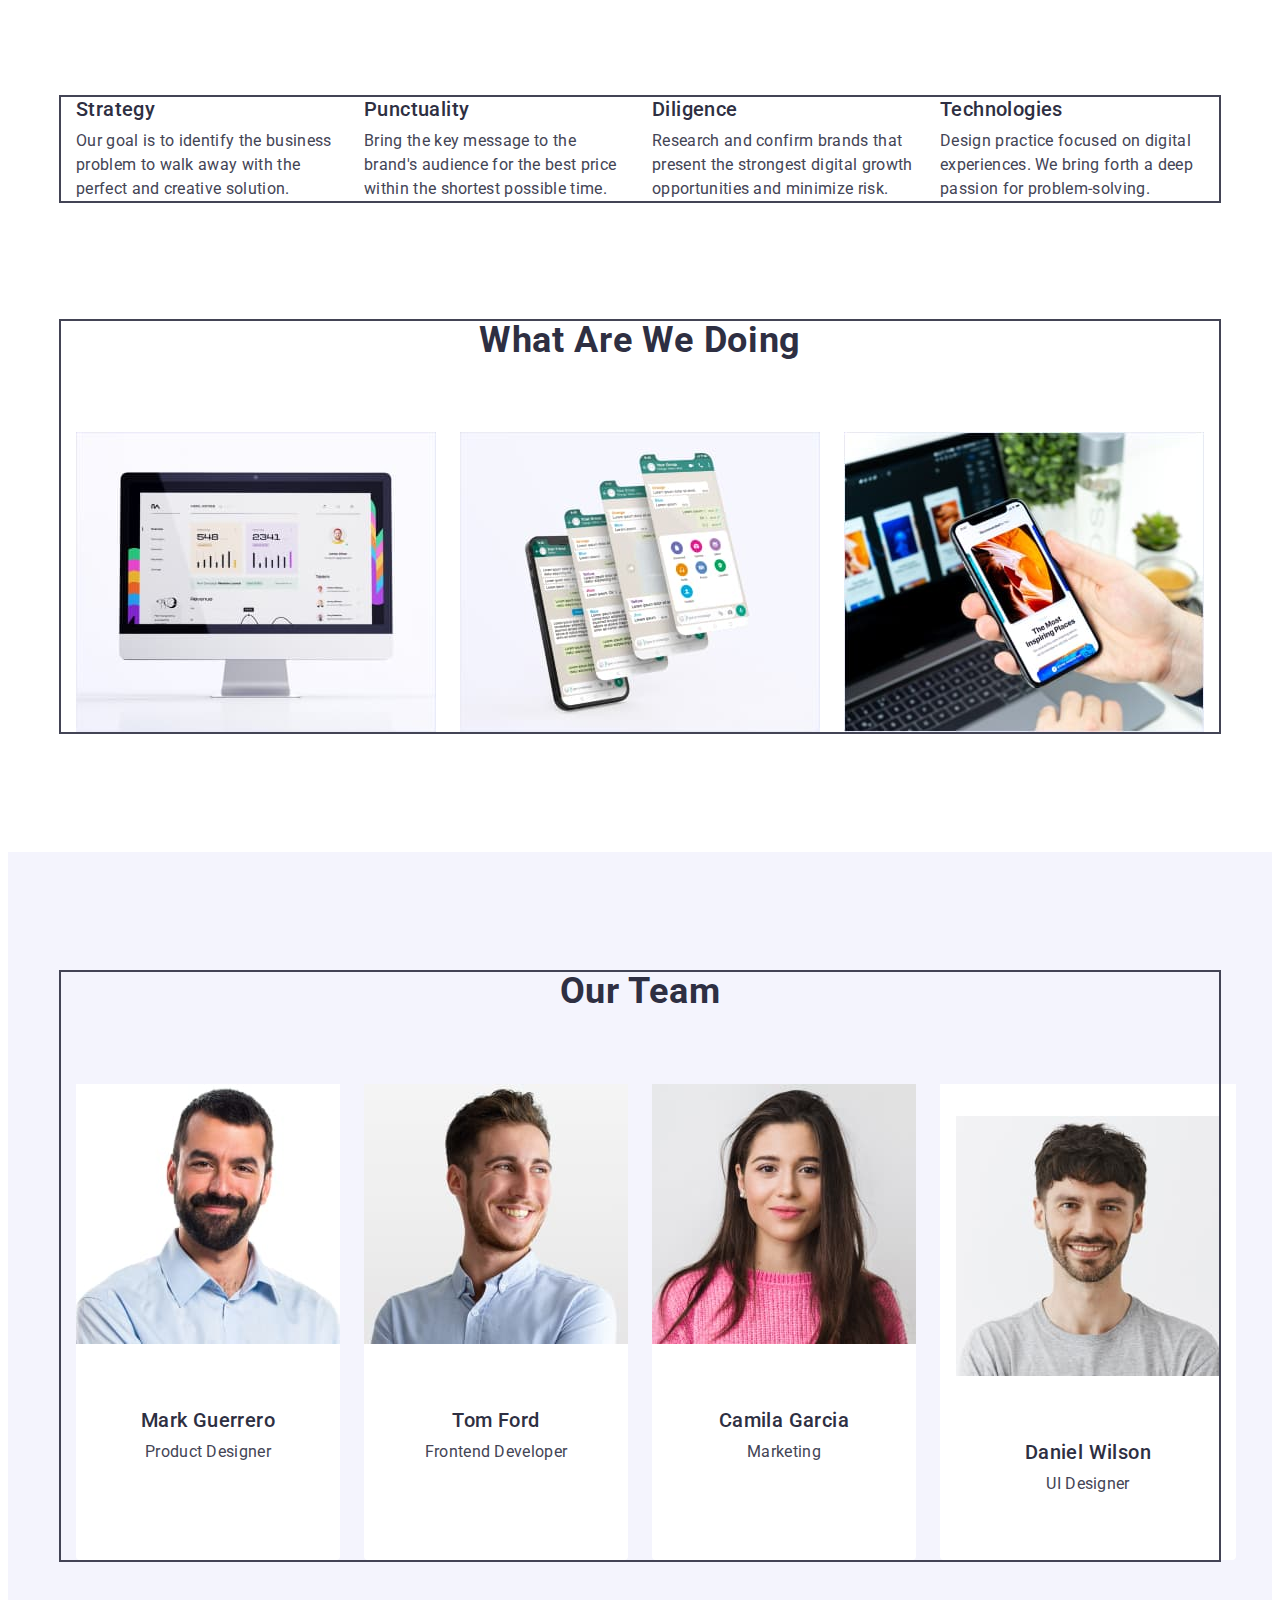
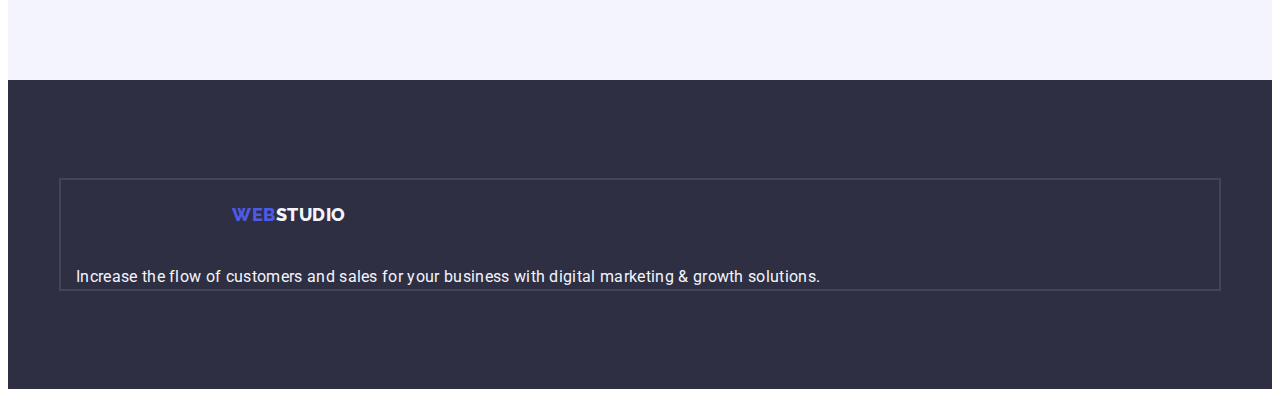
==== commit 90987ce4: "update hw3" ====
--- a/index.html
+++ b/index.html
@@ -126,22 +126,23 @@
               </div>
             </li>
             <li class="specialist-list">
-              <div class="specialist-container">
-                <img src="./images/foto2.jpg" alt="Studio employee" width="264" />
-                <h3 class="specialist-subheading">Tom Ford</h3>
-                <p class="specialist-text">Frontend Developer</p>
-              </div>
+              <img src="./images/foto2.jpg" alt="Studio employee" width="264" />
+                <div class="specialist-container">
+                  <h3 class="specialist-subheading">Tom Ford</h3>
+                  <p class="specialist-text">Frontend Developer</p>
+                </div>
+            </li>
+            <li class="specialist-list">
+                <img src="./images/foto3.jpg" alt="Studio employee" width="264" />
+                <div class="specialist-container">
+                  <h3 class="specialist-subheading">Camila Garcia</h3>
+                  <p class="specialist-text">Marketing</p>
+                </div> 
             </li>
             <li class="specialist-list">
               <div class="specialist-container">
-                <img src="./images/foto3.jpg" alt="Studio employee" width="264" />
-                <h3 class="specialist-subheading">Camila Garcia</h3>
-                <p class="specialist-text">Marketing</p>
-              </div> 
-          </li>
-            <li class="specialist-list">
-              <div class="specialist-container">
                 <img src="./images/foto4.jpg" alt="Studio employee" width="264" />
+                <div class="specialist-container">
                 <h3 class="specialist-subheading">Daniel Wilson</h3>
                 <p class="specialist-text">UI Designer</p>
               </div>
--- a/css/styles.css
+++ b/css/styles.css
@@ -86,7 +86,6 @@
 
 .header-link {
   padding: 24px 0;
-  padding: 24px 0;
 }
 
 .header-list {
@@ -104,6 +103,7 @@
   line-height: 1.5;
   letter-spacing: 0.02em;
   color: var(--text-color);
+  padding: 24px 0;
 }
 
 .navigation-link:focus,
@@ -294,6 +294,16 @@
   margin-top: 16px;
 }
 
+.btn-section{
+  padding: 96px 0 120px;
+}
+
+.btn-section-list{
+  display: flex;
+  justify-content: center;
+  gap: 24px;
+  margin-bottom: 72px
+}
 .list-btn {
   font-family: inherit;
   font-weight: 500;
@@ -307,6 +317,9 @@
   background: var(--second-white-color);
   cursor: pointer;
   margin-bottom: 72px;
+  padding: 12px 24p;
+  border: 1px solid #e7e9fc;
+  border-radius: 4px;
 }
 
 .list-btn:hover,
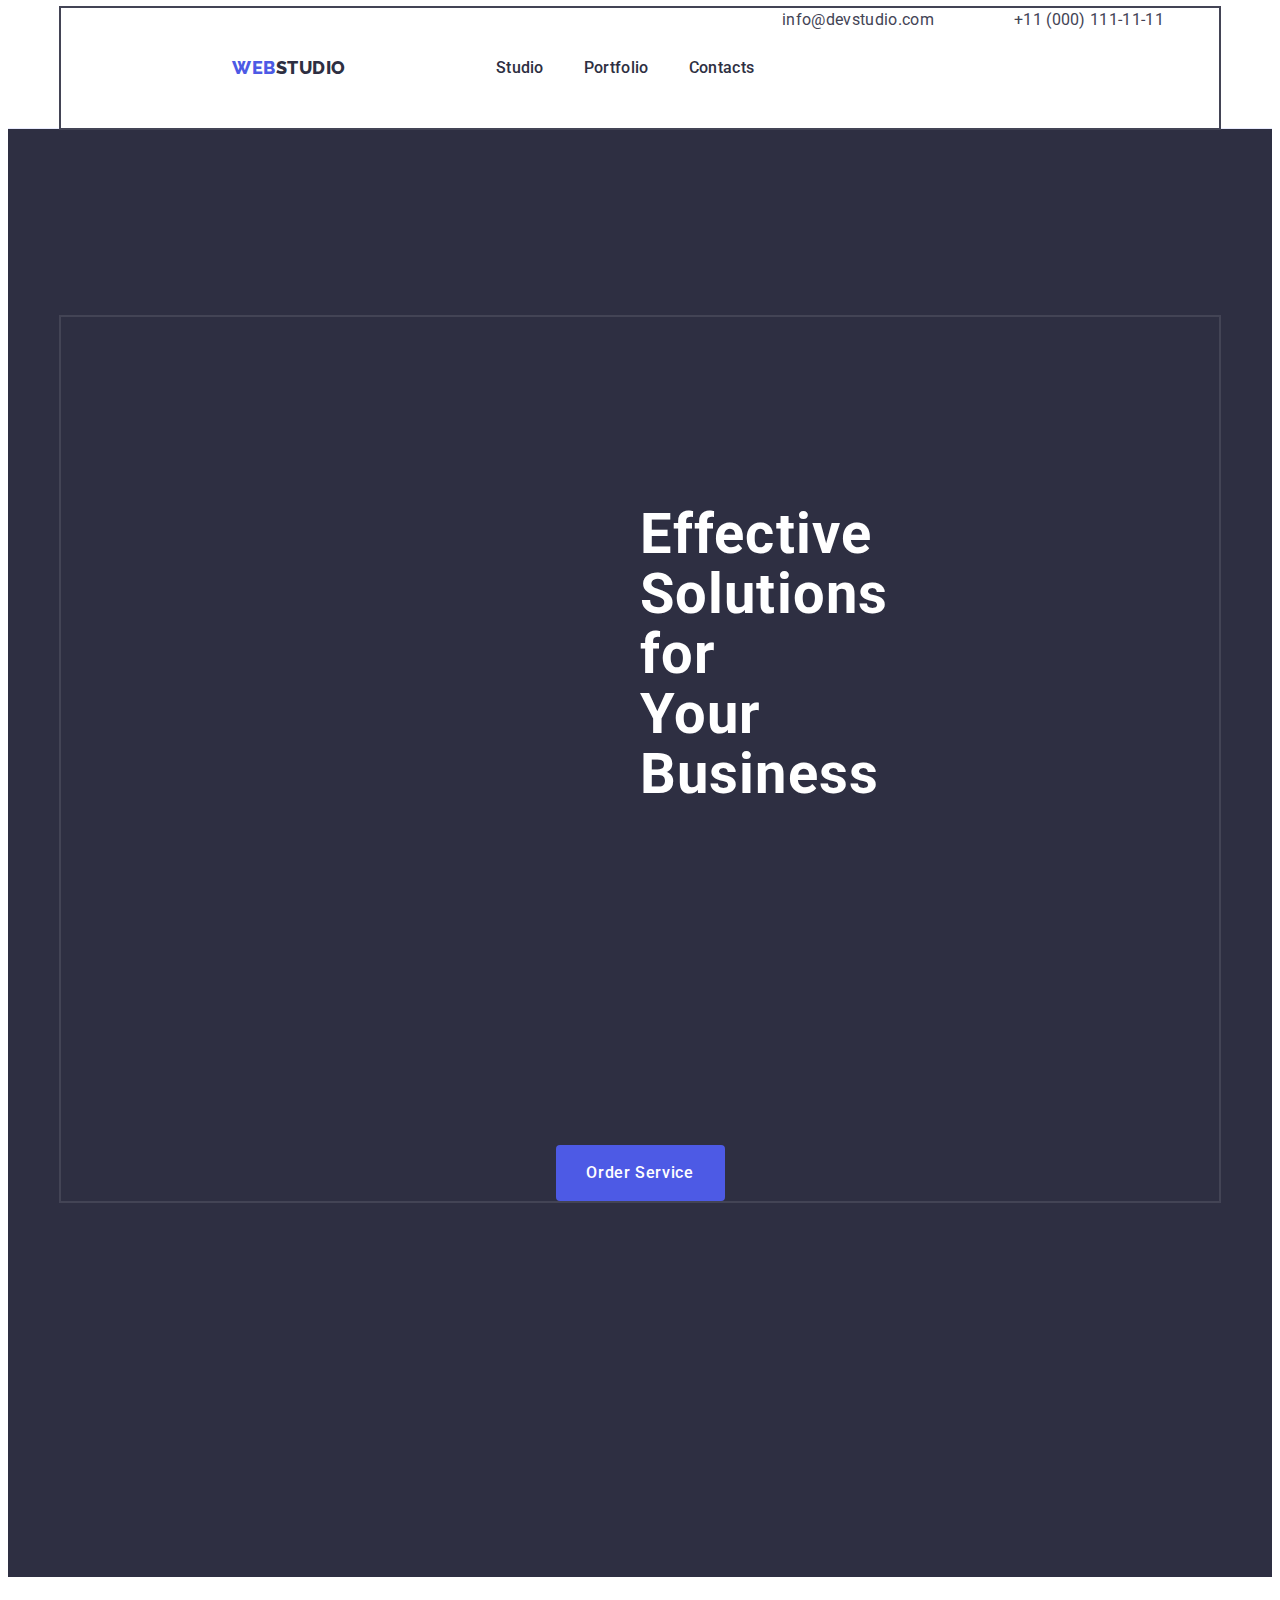
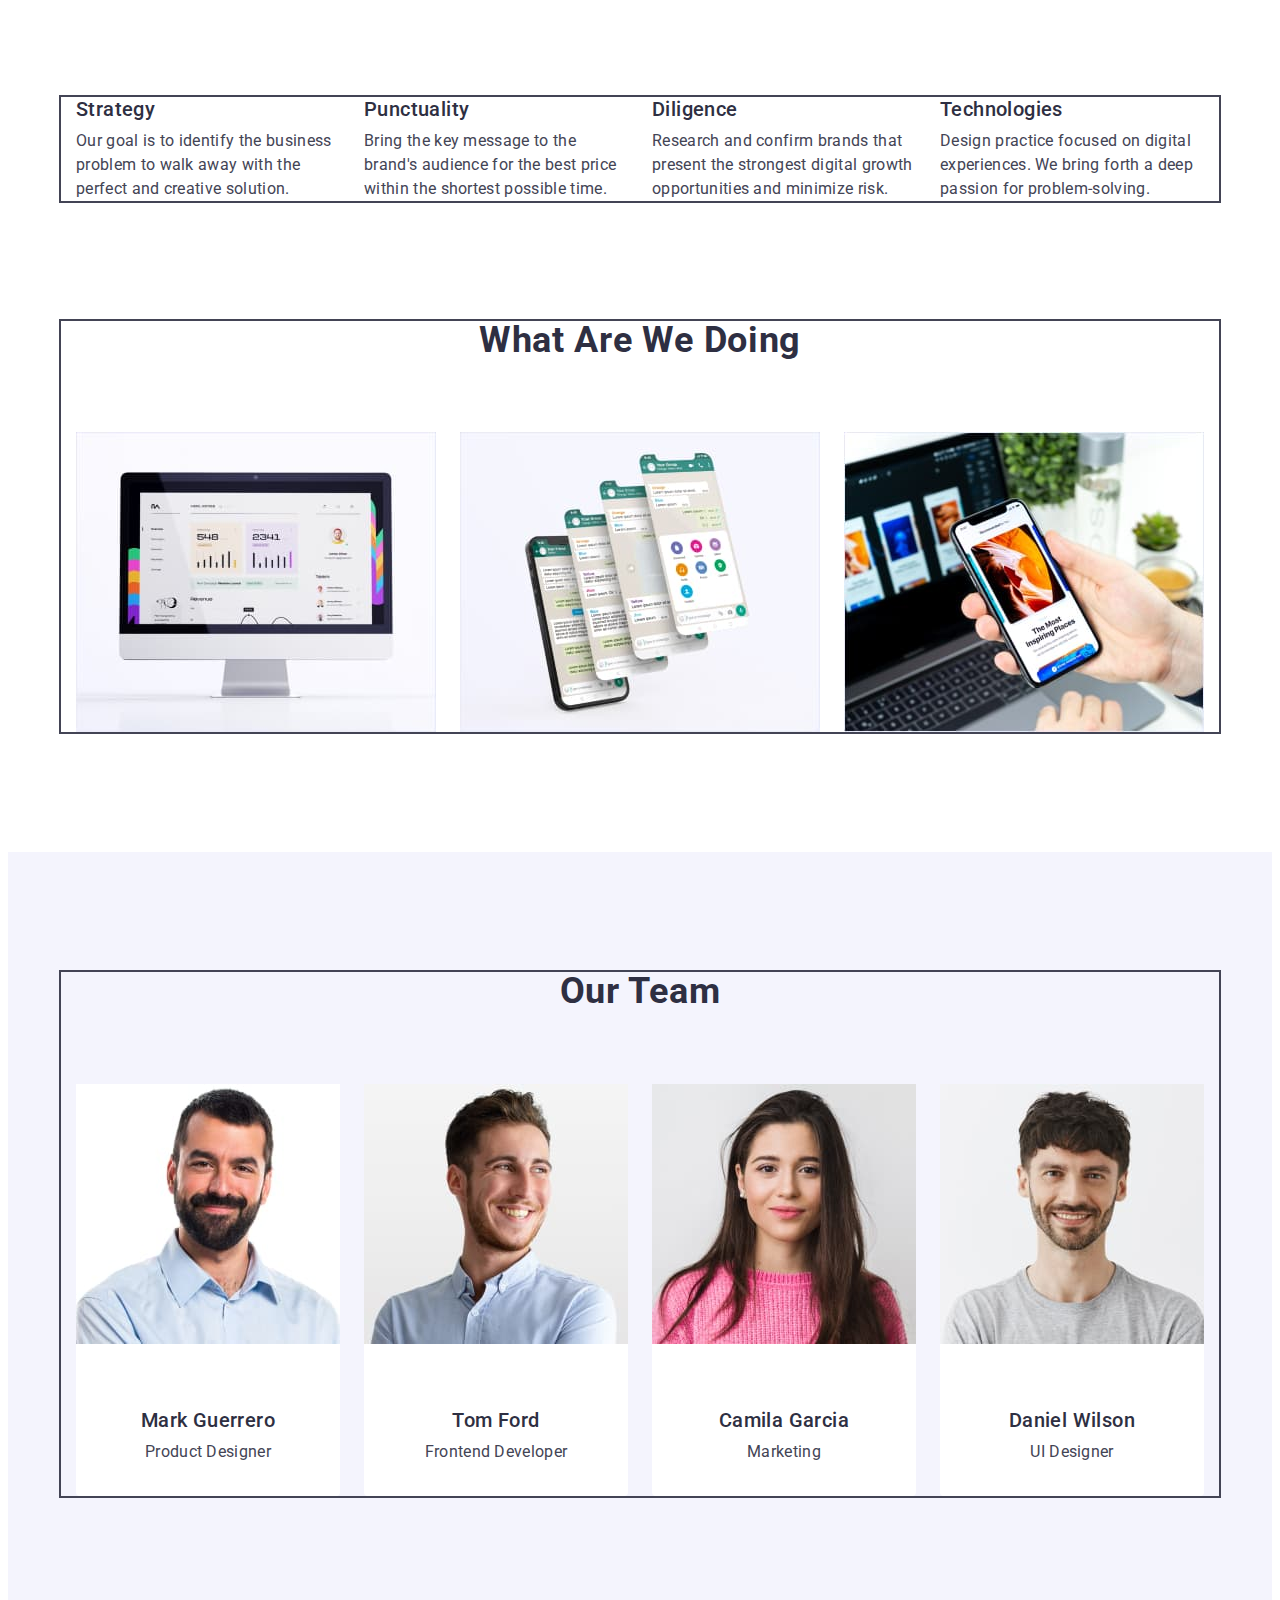
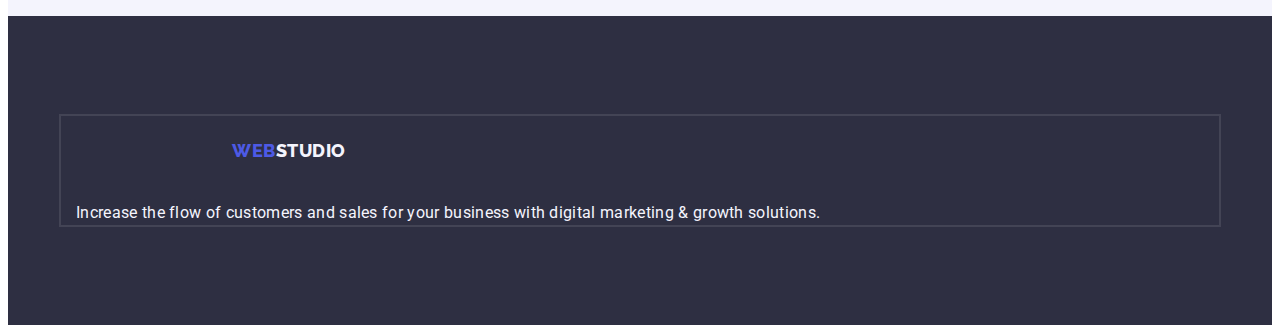
==== commit 5de7a0d2: "update hw3" ====
--- a/index.html
+++ b/index.html
@@ -140,12 +140,11 @@
                 </div> 
             </li>
             <li class="specialist-list">
-              <div class="specialist-container">
-                <img src="./images/foto4.jpg" alt="Studio employee" width="264" />
+              <img src="./images/foto4.jpg" alt="Studio employee" width="264" />
                 <div class="specialist-container">
-                <h3 class="specialist-subheading">Daniel Wilson</h3>
-                <p class="specialist-text">UI Designer</p>
-              </div>
+                  <h3 class="specialist-subheading">Daniel Wilson</h3>
+                  <p class="specialist-text">UI Designer</p>
+                </div>
             </li>
           </ul>
         </div>
--- a/css/styles.css
+++ b/css/styles.css
@@ -317,7 +317,7 @@
   background: var(--second-white-color);
   cursor: pointer;
   margin-bottom: 72px;
-  padding: 12px 24p;
+  padding: 12px 24px;
   border: 1px solid #e7e9fc;
   border-radius: 4px;
 }
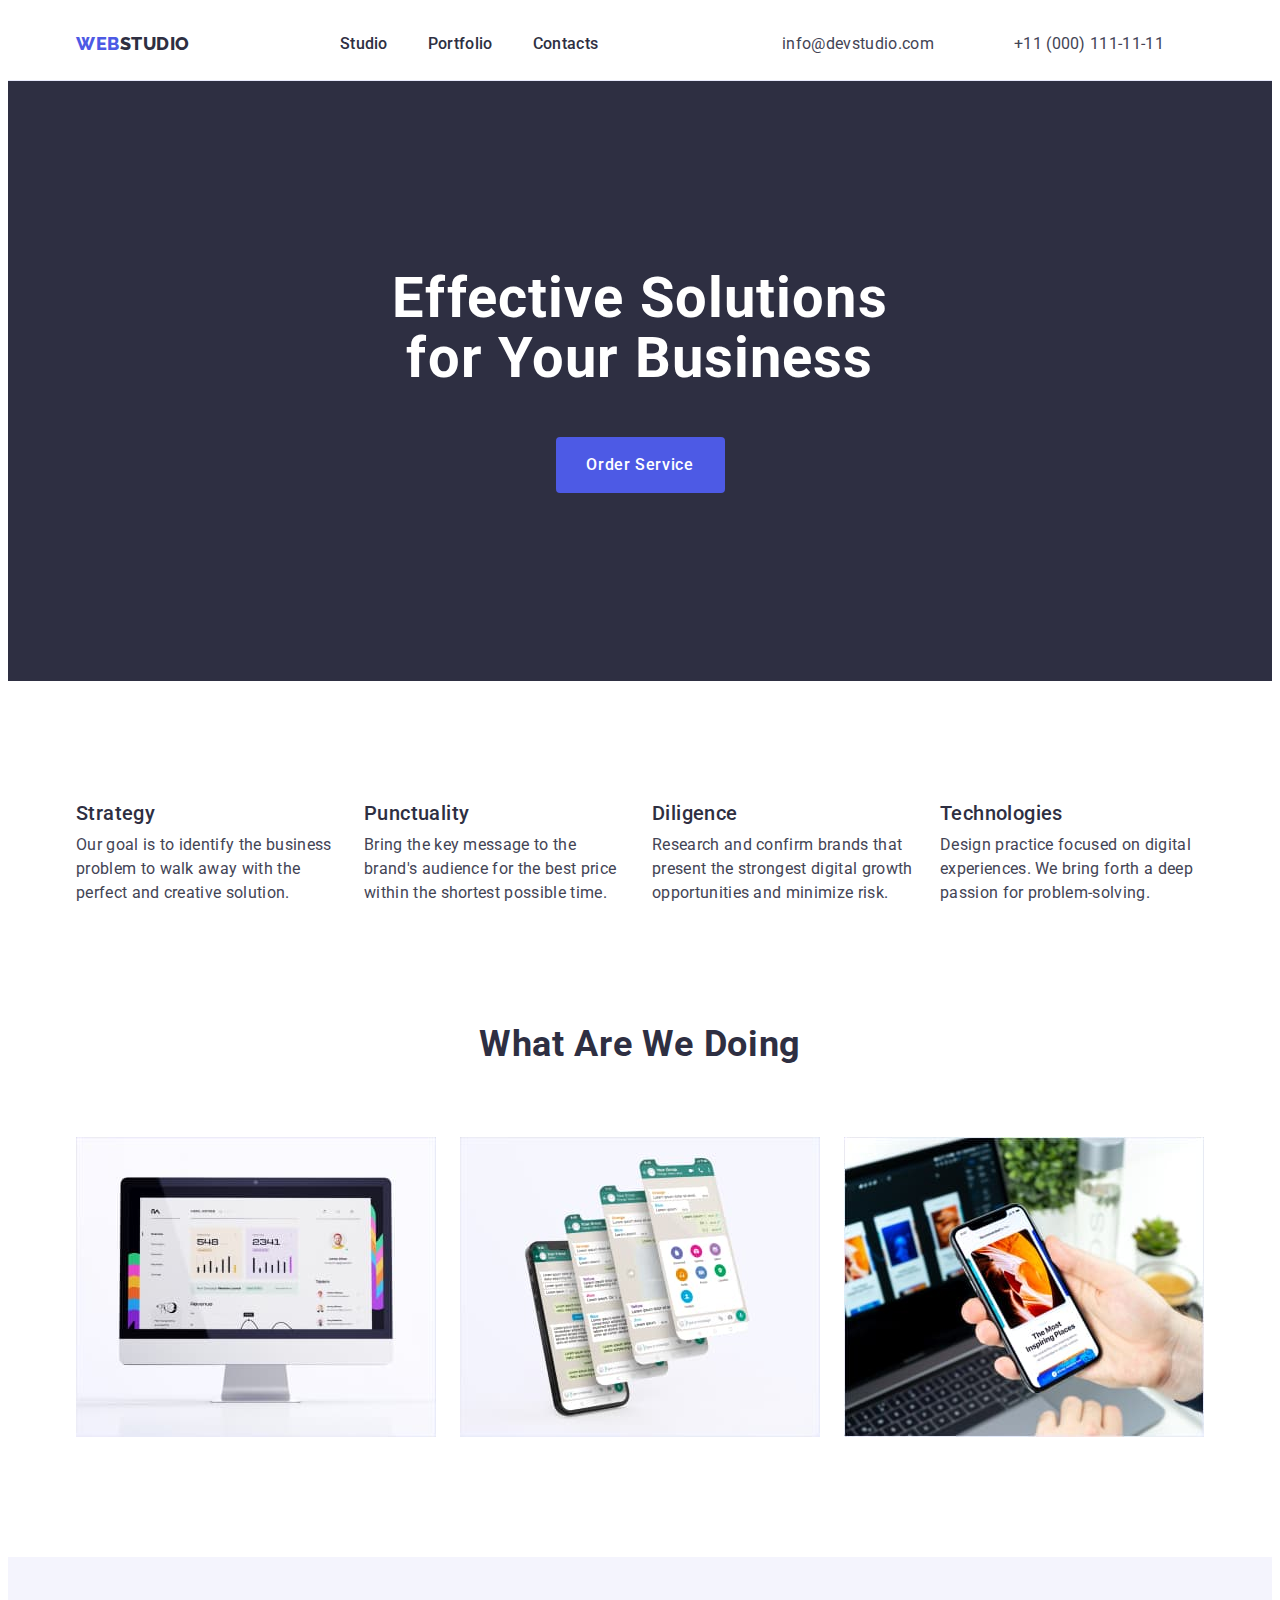
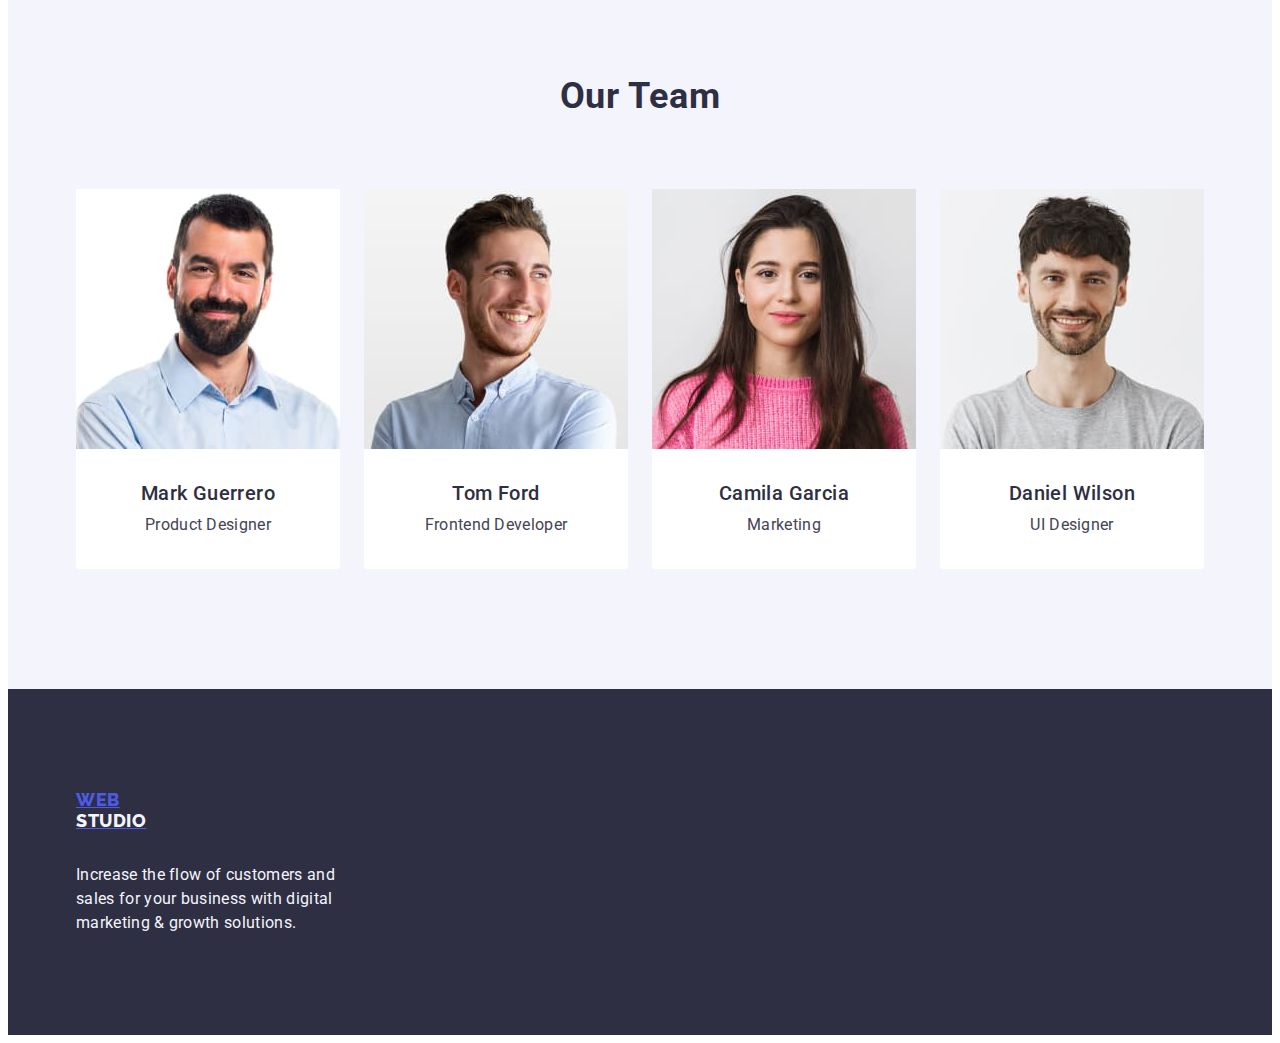
==== commit 6afdb4c8: "I'm tired homework-3" ====
--- a/index.html
+++ b/index.html
@@ -65,7 +65,7 @@
       </section>
       <section class="advantages">
         <div class="container">
-          <h2 hidden>advantage</h2>
+          <h2 class="visually-hidden">advantage</h2>
           <ul class="advantages-list list">
             <li class="advantages-title">
               <h3 class="advantages-heading">Strategy</h3>
@@ -152,7 +152,7 @@
     </main>
     <footer class="footer">
       <div class="container">
-        <a class="logo-left link" href="./index.html"
+        <a class="logo-footer" href="./index.html"
           >Web<span class="logo-right-footer">Studio</span></a
         >
         <p class="footer-text">
--- a/css/styles.css
+++ b/css/styles.css
@@ -43,6 +43,7 @@
 }
 
 .header {
+   padding: 24px 0;
   border-bottom: 1px solid #e7e9fc;
 }
 
@@ -51,7 +52,6 @@
   padding-left: 15px;
   padding-right: 15px;
   margin: 0 auto;
-  outline: 2px solid;
 }
 
 .header-container {
@@ -69,7 +69,6 @@
   text-transform: uppercase;
   color: var(--second-text-color);
   margin-right: 76px;
-  padding: 24px 0 24px 156px;
 }
 
 .logo-right {
@@ -85,13 +84,11 @@
 }
 
 .header-link {
-  padding: 24px 0;
 }
 
 .header-list {
   gap: 40px;
   margin-left: 74px;
-  padding: 24px 0;
 }
 
 .navigation {
@@ -153,7 +150,6 @@
   color: var(--white-color);
   margin: 0 auto;
   margin-bottom: 48px;
-  padding: 188px 472px 292px;
   max-width: 496px;
 }
 
@@ -172,7 +168,6 @@
   border-radius: 4px;
   display: block;
   margin: 0 auto;
-  margin-bottom: 188px;
   min-width: 169px;
   border: none;
 }
@@ -181,9 +176,11 @@
 .hero-btn:focus {
   background: var(--link-color);
 }
+
 .advantages {
   padding: 120px 0;
 }
+
 .advantages-title {
   width: calc((100% - 72px) / 4);
 }
@@ -268,7 +265,6 @@
   text-align: center;
   letter-spacing: 0.02em;
   color: var(--text-color);
-  margin-top: 32px;
   margin-bottom: 8px;
   text-align: center;
 }
@@ -292,6 +288,7 @@
   letter-spacing: 0.02em;
   color: var(--second-white-color);
   margin-top: 16px;
+  max-width: 264px;
 }
 
 .btn-section{
@@ -302,8 +299,10 @@
   display: flex;
   justify-content: center;
   gap: 24px;
-  margin-bottom: 72px
-}
+  margin-top: 96px;
+  margin-bottom: 72px;
+}
+
 .list-btn {
   font-family: inherit;
   font-weight: 500;
@@ -326,17 +325,25 @@
 .list-btn:focus {
   background: var(--link-color);
   color: var(--white-color);
+  border: 1px solid transparent
 }
 
 .gallery-list {
   display: flex;
   flex-wrap: wrap;
   gap: 24px;
+  row-gap: 48px;
+}
+
+.gallery-list-link{
+  width: calc((100% - 48px) / 3);
 }
 
 .gallery-container{
   padding: 32px 16px;
-  border: 1px solid #e7e9fc
+  border: 1px solid #e7e9fc;
+  border-top: none;
+
 }
 
 .gallery-heading {
@@ -349,6 +356,10 @@
   margin-bottom: 8px;
 }
 
+.visually-hidden {
+  position: fixed;
+  transform: scale(0);
+}
 .gallery-text {
   font-size: 16px;
   line-height: 24px;
@@ -356,6 +367,21 @@
   color: var(--body-text-color);
 }
 
+.logo-footer{
+  font-family: "Raleway", sans-serif;
+  font-weight: 800;
+  font-size: 18px;
+  line-height: 1.17;
+  display: flex;
+  align-items: center;
+  letter-spacing: 0.03em;
+  text-transform: uppercase;
+  color: var(--second-text-color);
+  margin-right: 76px;
+  margin-bottom: 16px;
+  display: inline-block;
+
+}
 .logo-right-footer {
   font-family: "Raleway", sans-serif;
   font-weight: 800;
